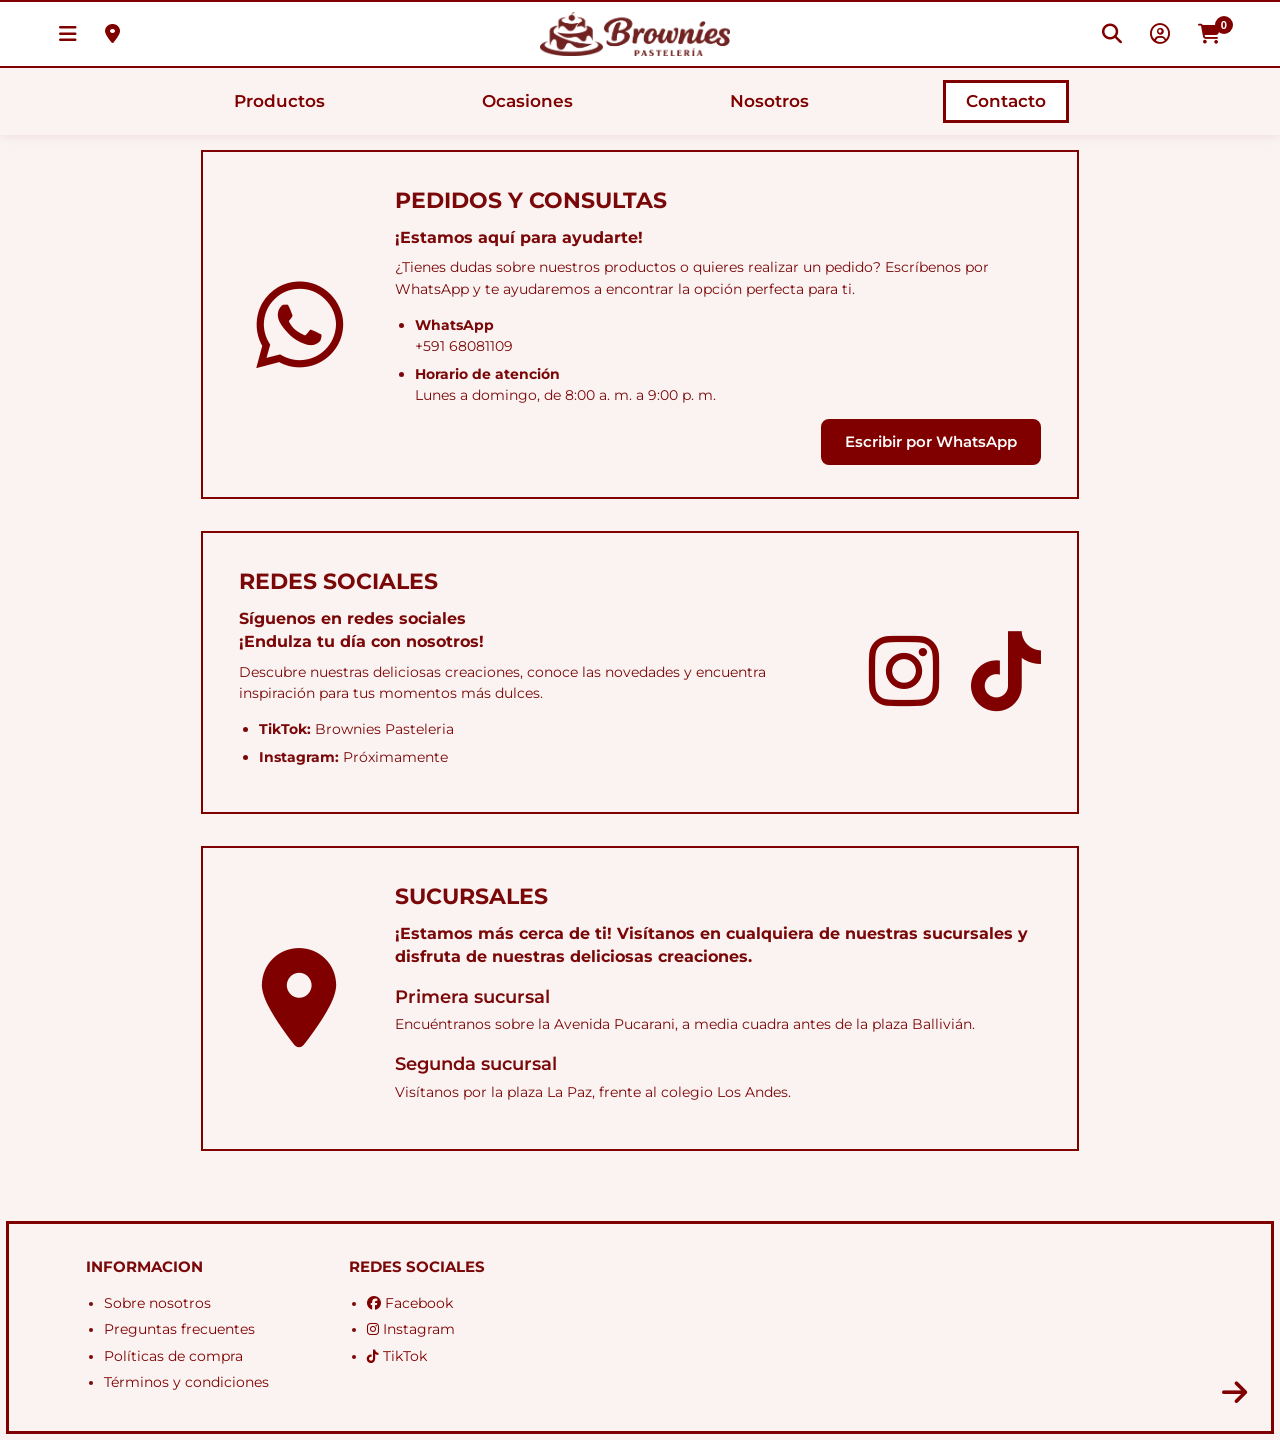
==== contacto.html @ 68822ff0 "Add files via upload Primer commit" ====
<!DOCTYPE html>
<html lang="es">
<head>
    <meta charset="UTF-8">
    <meta name="viewport" content="width=device-width, initial-scale=1.0">
    <title>Brownies Pastelería | Contacto y Sucursales</title>
    <link rel="preconnect" href="https://fonts.googleapis.com">
    <link rel="preconnect" href="https://fonts.gstatic.com" crossorigin>
    <link href="https://fonts.googleapis.com/css2?family=Lobster+Two:ital,wght@0,700;1,700&family=Montserrat:wght@400;500;600;700&display=swap" rel="stylesheet">
    <link rel="stylesheet" href="https://cdnjs.cloudflare.com/ajax/libs/font-awesome/6.5.1/css/all.min.css">
    <link rel="stylesheet" href="styles.css">
</head>
<body>

    <!-- =================================================================
         TOP / ENCABEZADO FIJO
         ================================================================= -->
    <header class="site-header">
        <div class="top-utility-bar">
            <div class="utility-left">
                <button class="icon-btn" id="btn-hamburger" aria-label="Abrir menú">
                    <i class="fa-solid fa-bars"></i>
                </button>
                <a href="contacto.html#sucursales" class="icon-btn" title="Ver nuestras sucursales">
                    <i class="fa-solid fa-location-dot"></i>
                </a>
            </div>

            <a href="index.html" class="brand-logo">
                <img src="images/logotipo.png" alt="Logo Brownies Pastelería" class="logo-img" onerror="this.style.display='none'">
                <div class="brand-text">
              
                </div>
            </a>

            <div class="utility-right">
                <button class="icon-btn" id="btn-search" aria-label="Buscar">
                    <i class="fa-solid fa-magnifying-glass"></i>
                </button>
                <button class="icon-btn" id="btn-user" aria-label="Iniciar sesión o registrarse">
                    <i class="fa-regular fa-circle-user"></i>
                </button>
                <button class="icon-btn cart-btn" id="btn-cart" aria-label="Carrito de compras">
                    <i class="fa-solid fa-cart-shopping"></i>
                    <span class="cart-badge" id="cart-count">0</span>
                </button>
            </div>
        </div>

        <nav class="main-nav">
            <ul class="nav-list">
                <li><a href="productos.html" class="nav-link">Productos</a></li>
                <li><a href="ocasiones.html" class="nav-link">Ocasiones</a></li>
                <li><a href="nosotros.html" class="nav-link">Nosotros</a></li>
                <!-- Pestaña Contacto activa -->
                <li><a href="contacto.html" class="nav-link active">Contacto</a></li>
            </ul>
        </nav>

        <!-- Menú Hamburguesa -->
        <div class="hamburger-dropdown" id="hamburger-menu">
            <ul class="hamburger-list">
                <li><a href="index.html"><i class="fa-solid fa-house"></i> Inicio</a></li>
                <li><a href="productos.html"><i class="fa-solid fa-cake-candles"></i> Productos</a></li>
                <li><a href="ocasiones.html"><i class="fa-solid fa-gift"></i> Ocasiones</a></li>
                <li><a href="nosotros.html"><i class="fa-solid fa-heart"></i> Nosotros</a></li>
                <li><a href="contacto.html"><i class="fa-solid fa-envelope"></i> Contacto</a></li>
            </ul>
        </div>

        <!-- Card de Búsqueda -->
        <div class="search-card-dropdown" id="search-card">
            <div class="search-card-header">
                <h3>Buscar</h3>
                <button class="close-btn" id="close-search"><i class="fa-solid fa-xmark"></i></button>
            </div>
            <div class="search-input-wrapper">
                <i class="fa-solid fa-magnifying-glass"></i>
                <input type="text" id="search-input" placeholder="¿Qué antojo estás buscando hoy?">
            </div>
            <div class="search-section">
                <h4>Búsquedas populares</h4>
                <div class="trending-pills">
                    <a href="ocasiones.html" class="pill">cumpleaños</a>
                    <a href="productos.html" class="pill">brownies</a>
                    <a href="productos.html" class="pill">selva negra</a>
                    <a href="productos.html" class="pill">tortas</a>
                    <a href="index.html" class="pill">galletas</a>
                    <a href="productos.html" class="pill">queques</a>
                </div>
            </div>
            <div class="search-section">
                <h4>Comprar por categoría</h4>
                <ul class="category-search-list">
                    <li><a href="ocasiones.html">Regalos de Cumpleaños</a></li>
                    <li><a href="productos.html">Tortas Personalizadas</a></li>
                    <li><a href="index.html#mas-vendidos">Productos Más Vendidos</a></li>
                </ul>
            </div>
        </div>

        <!-- Card del Carrito -->
        <div class="cart-card-dropdown" id="cart-card">
            <div class="cart-card-header">
                <h3><i class="fa-solid fa-bag-shopping"></i> Tu Carrito</h3>
                <button class="close-btn" id="close-cart"><i class="fa-solid fa-xmark"></i></button>
            </div>
            <div class="cart-items-container" id="cart-items"></div>
            <div class="cart-card-footer">
                <div class="cart-total">
                    <span>Total estimado:</span>
                    <strong id="cart-total-price">Bs. 0</strong>
                </div>
                <a href="https://wa.me/59168081109" target="_blank" rel="noopener" class="btn-primary full-width">Enviar pedido por WhatsApp</a>
            </div>
        </div>
    </header>

    <!-- =================================================================
         SECCIÓN CONTACTO (Captura 5)
         ================================================================= -->
    <main class="contact-main">
        <!-- 1. CARD: PEDIDOS Y CONSULTAS -->
        <section class="contact-box">
            <div class="contact-icon-col">
                <i class="fa-brands fa-whatsapp big-contact-icon"></i>
            </div>
            <div class="contact-info-col">
                <h2>PEDIDOS Y CONSULTAS</h2>
                <h3>¡Estamos aquí para ayudarte!</h3>
                <p>¿Tienes dudas sobre nuestros productos o quieres realizar un pedido? Escríbenos por WhatsApp y te ayudaremos a encontrar la opción perfecta para ti.</p>
                <ul class="contact-list">
                    <li>
                        <strong>WhatsApp</strong><br>
                        +591 68081109
                    </li>
                    <li>
                        <strong>Horario de atención</strong><br>
                        Lunes a domingo, de 8:00 a. m. a 9:00 p. m.
                    </li>
                </ul>
                <div class="contact-cta-right">
                    <a href="https://wa.me/59168081109?text=Hola%20Brownies%20Pasteler%C3%ADa,%20quisiera%20realizar%20una%20consulta" target="_blank" rel="noopener" class="btn-primary">
                        Escribir por WhatsApp
                    </a>
                </div>
            </div>
        </section>

        <!-- 2. CARD: REDES SOCIALES -->
        <section class="contact-box social-box">
            <div class="contact-info-col">
                <h2>REDES SOCIALES</h2>
                <h3>Síguenos en redes sociales<br>¡Endulza tu día con nosotros!</h3>
                <p>Descubre nuestras deliciosas creaciones, conoce las novedades y encuentra inspiración para tus momentos más dulces.</p>
                <ul class="contact-list">
                    <li><strong>TikTok:</strong> Brownies Pasteleria</li>
                    <li><strong>Instagram:</strong> Próximamente</li>
                </ul>
            </div>
            <div class="social-icons-col">
                <a href="https://instagram.com" target="_blank" rel="noopener" aria-label="Instagram" class="social-big-link">
                    <i class="fa-brands fa-instagram"></i>
                </a>
                <a href="https://tiktok.com" target="_blank" rel="noopener" aria-label="TikTok" class="social-big-link tiktok-bg">
                    <i class="fa-brands fa-tiktok"></i>
                </a>
            </div>
        </section>

        <!-- 3. CARD: SUCURSALES (Destino del icono GPS del Top) -->
        <section class="contact-box" id="sucursales">
            <div class="contact-icon-col">
                <i class="fa-solid fa-location-dot big-contact-icon"></i>
            </div>
            <div class="contact-info-col">
                <h2>SUCURSALES</h2>
                <h3>¡Estamos más cerca de ti! Visítanos en cualquiera de nuestras sucursales y disfruta de nuestras deliciosas creaciones.</h3>

                <div class="branch-item">
                    <h4>Primera sucursal</h4>
                    <p>Encuéntranos sobre la Avenida Pucarani, a media cuadra antes de la plaza Ballivián.</p>
                </div>

                <div class="branch-item">
                    <h4>Segunda sucursal</h4>
                    <p>Visítanos por la plaza La Paz, frente al colegio Los Andes.</p>
                </div>
            </div>
        </section>
    </main>

    <!-- Modal Usuario -->
    <div class="modal-overlay" id="user-modal">
        <div class="user-modal-card">
            <button class="close-btn modal-close" id="close-user-modal"><i class="fa-solid fa-xmark"></i></button>
            <div class="modal-tabs">
                <button class="tab-btn active" data-tab="login">Iniciar Sesión</button>
                <button class="tab-btn" data-tab="register">Registrarse</button>
            </div>
            <form class="auth-form active" id="form-login">
                <h3>¡Bienvenido de nuevo!</h3>
                <div class="form-group">
                    <label for="login-email">Correo electrónico</label>
                    <input type="email" id="login-email" placeholder="ejemplo@correo.com" required>
                </div>
                <div class="form-group">
                    <label for="login-pass">Contraseña</label>
                    <input type="password" id="login-pass" placeholder="••••••••" required>
                </div>
                <button type="submit" class="btn-primary full-width">Ingresar</button>
            </form>
            <form class="auth-form" id="form-register">
                <h3>Crea tu cuenta dulce</h3>
                <div class="form-group">
                    <label for="reg-name">Nombre completo</label>
                    <input type="text" id="reg-name" placeholder="Tu nombre" required>
                </div>
                <div class="form-group">
                    <label for="reg-email">Correo electrónico</label>
                    <input type="email" id="reg-email" placeholder="ejemplo@correo.com" required>
                </div>
                <div class="form-group">
                    <label for="reg-phone">Teléfono / WhatsApp</label>
                    <input type="tel" id="reg-phone" placeholder="+591 68081109" required>
                </div>
                <div class="form-group">
                    <label for="reg-pass">Contraseña</label>
                    <input type="password" id="reg-pass" placeholder="Crea una contraseña" required>
                </div>
                <button type="submit" class="btn-primary full-width">Crear cuenta</button>
            </form>
        </div>
    </div>

    <!-- Pie de página -->
    <footer class="site-footer">
        <div class="footer-container">
            <div class="footer-col">
                <h4>INFORMACION</h4>
                <ul>
                    <li><a href="nosotros.html">Sobre nosotros</a></li>
                    <li><a href="contacto.html">Preguntas frecuentes</a></li>
                    <li><a href="contacto.html">Políticas de compra</a></li>
                    <li><a href="contacto.html">Términos y condiciones</a></li>
                </ul>
            </div>
            <div class="footer-col">
                <h4>REDES SOCIALES</h4>
                <ul>
                    <li><a href="https://facebook.com" target="_blank" rel="noopener"><i class="fa-brands fa-facebook"></i> Facebook</a></li>
                    <li><a href="https://instagram.com" target="_blank" rel="noopener"><i class="fa-brands fa-instagram"></i> Instagram</a></li>
                    <li><a href="https://tiktok.com" target="_blank" rel="noopener"><i class="fa-brands fa-tiktok"></i> TikTok</a></li>
                </ul>
            </div>
            <a href="#" class="footer-arrow" title="Volver arriba"><i class="fa-solid fa-arrow-right"></i></a>
        </div>
    </footer>

    <script src="scripts.js"></script>
</body>
</html>
---- styles.css ----
/* ==========================================================================
   VARIABLES DE PALETA DE COLORES (Fiel al diseño de Canva)
   ========================================================================== */
:root {
    --bg-cream: #FAF3F2;          /* Fondo principal rosado muy tenue / crema */
    --bg-white: #FFFFFF;          /* Blanco puro para tarjetas y modales */
    --brand-red: #800000;         /* Guindo / Rojo oscuro principal */
    --brand-red-hover: #5E0000;   /* Guindo más oscuro para efectos hover */
    --brand-brown: #642B26;       /* Tono marrón rojizo del logotipo */
    --card-placeholder: #C99E9A;  /* Color rosado antiguo de las cards cuadradas */
    --text-primary: #7B0808;      /* Texto principal guindo */
    --text-light: #FFFFFF;        /* Texto blanco sobre fondos oscuros */
    --shadow-soft: 0 8px 24px rgba(128, 0, 0, 0.12);
    --transition: all 0.3s ease;
}

* {
    margin: 0;
    padding: 0;
    box-sizing: border-box;
}

html {
    scroll-behavior: smooth;
    -webkit-text-size-adjust: 100%;
}

body {
    font-family: 'Montserrat', sans-serif;
    background-color: var(--bg-cream);
    color: var(--text-primary);
    line-height: 1.5;
    display: flex;
    flex-direction: column;
    min-height: 100vh;
    overflow-x: hidden;
}

main {
    flex: 1;
    width: 100%;
}

/* Tipografía cursiva para títulos de Nosotros y Marca */
.script-heading {
    font-family: 'Lobster Two', cursive;
    font-style: italic;
    font-weight: 700;
}

/* ==========================================================================
   TOP / ENCABEZADO FIJO Y NAVEGACIÓN
   ========================================================================== */
.site-header {
    position: sticky;
    top: 0;
    z-index: 1000;
    background-color: var(--bg-cream);
    box-shadow: 0 2px 10px rgba(128, 0, 0, 0.08);
    width: 100%;
}

.top-utility-bar {
    display: flex;
    align-items: center;
    justify-content: space-between;
    padding: 10px 4%;
    background-color: var(--bg-white);
    border-top: 2px solid var(--brand-red);
    border-bottom: 2px solid var(--brand-red);
    position: relative;
}

.utility-left,
.utility-right {
    display: flex;
    align-items: center;
    gap: 12px;
    flex: 1;
}

.utility-right {
    justify-content: flex-end;
}

.icon-btn {
    background: none;
    border: none;
    color: var(--brand-red);
    font-size: 1.25rem;
    cursor: pointer;
    padding: 6px 8px;
    border-radius: 6px;
    transition: var(--transition);
    text-decoration: none;
    display: inline-flex;
    align-items: center;
    justify-content: center;
    position: relative;
}

.icon-btn:hover {
    background-color: rgba(128, 0, 0, 0.08);
    transform: translateY(-1px);
}

.cart-badge {
    position: absolute;
    top: -2px;
    right: -4px;
    background-color: var(--brand-red);
    color: var(--bg-white);
    font-size: 0.7rem;
    font-weight: 700;
    width: 18px;
    height: 18px;
    border-radius: 50%;
    display: flex;
    align-items: center;
    justify-content: center;
}

/* Logotipo en el medio del Top */
.brand-logo {
    display: flex;
    align-items: center;
    justify-content: center;
    gap: 10px;
    text-decoration: none;
    color: var(--brand-brown);
    flex-shrink: 0;
}

.logo-img {
    height: 44px;
    width: auto;
    object-fit: contain;
}

.brand-text {
    display: flex;
    flex-direction: column;
    align-items: center;
    line-height: 1;
}

.brand-main {
    font-family: 'Lobster Two', cursive;
    font-style: italic;
    font-size: 1.85rem;
    color: var(--brand-brown);
}

.brand-sub {
    font-family: 'Montserrat', sans-serif;
    font-size: 0.65rem;
    font-weight: 600;
    letter-spacing: 2.5px;
    color: var(--brand-brown);
    margin-top: 2px;
}

/* Barra de pestañas de navegación */
.main-nav {
    padding: 12px 4%;
    background-color: var(--bg-cream);
}

.nav-list {
    list-style: none;
    display: flex;
    justify-content: space-around;
    max-width: 960px;
    margin: 0 auto;
    align-items: center;
    gap: 8px;
}

.nav-link {
    text-decoration: none;
    color: var(--brand-red);
    font-weight: 600;
    font-size: 1.05rem;
    padding: 6px 20px;
    border: 3px solid transparent;
    transition: var(--transition);
    display: inline-block;
    text-align: center;
    white-space: nowrap;
}

.nav-link:hover {
    color: var(--brand-red-hover);
}

/* Estado remarcado de la página activa */
.nav-link.active {
    border: 3px solid var(--brand-red);
    background-color: var(--bg-white);
}

/* ==========================================================================
   DESPLEGABLES DEL TOP: HAMBURGUESA, BUSCADOR Y CARRITO
   ========================================================================== */
.hamburger-dropdown {
    position: absolute;
    top: 66px;
    left: 4%;
    background-color: var(--bg-white);
    border: 2px solid var(--brand-red);
    border-radius: 8px;
    box-shadow: var(--shadow-soft);
    width: 240px;
    display: none;
    z-index: 1002;
}

.hamburger-dropdown.open {
    display: block;
}

.hamburger-list {
    list-style: none;
    padding: 8px 0;
}

.hamburger-list li a {
    display: flex;
    align-items: center;
    gap: 12px;
    padding: 12px 20px;
    text-decoration: none;
    color: var(--brand-red);
    font-weight: 600;
    transition: var(--transition);
}

.hamburger-list li a:hover {
    background-color: var(--bg-cream);
}

/* Card de Búsqueda (Imagen 6) */
.search-card-dropdown {
    position: absolute;
    top: 66px;
    right: 4%;
    width: 440px;
    max-width: 92vw;
    background-color: var(--bg-white);
    border: 2px solid var(--brand-red);
    border-radius: 10px;
    padding: 22px;
    box-shadow: var(--shadow-soft);
    display: none;
    z-index: 1002;
}

.search-card-dropdown.open {
    display: block;
}

.search-card-header,
.cart-card-header {
    display: flex;
    justify-content: space-between;
    align-items: center;
    margin-bottom: 16px;
}

.search-card-header h3,
.cart-card-header h3 {
    font-size: 1.25rem;
    font-weight: 700;
    color: var(--brand-red);
}

.close-btn {
    background: none;
    border: none;
    font-size: 1.35rem;
    color: var(--brand-red);
    cursor: pointer;
    padding: 4px;
}

.search-input-wrapper {
    display: flex;
    align-items: center;
    gap: 10px;
    border-bottom: 2px solid var(--brand-red);
    padding-bottom: 8px;
    margin-bottom: 20px;
}

.search-input-wrapper input {
    border: none;
    outline: none;
    width: 100%;
    font-size: 1rem;
    font-family: inherit;
    color: var(--brand-red);
    background: transparent;
}

.search-section {
    margin-bottom: 16px;
}

.search-section h4 {
    font-size: 0.92rem;
    font-weight: 700;
    margin-bottom: 10px;
    color: var(--brand-red);
}

.trending-pills {
    display: flex;
    flex-wrap: wrap;
    gap: 8px;
}

.pill {
    background-color: var(--brand-red);
    color: var(--bg-white);
    text-decoration: none;
    padding: 6px 14px;
    border-radius: 20px;
    font-size: 0.82rem;
    font-weight: 500;
    transition: var(--transition);
}

.pill:hover {
    background-color: var(--brand-red-hover);
}

.category-search-list {
    list-style: none;
}

.category-search-list li {
    border-bottom: 1px solid rgba(128, 0, 0, 0.2);
}

.category-search-list li a {
    display: block;
    padding: 10px 4px;
    text-decoration: none;
    color: var(--brand-red);
    font-weight: 600;
    font-size: 0.9rem;
}

/* Card del Carrito de Compras */
.cart-card-dropdown {
    position: absolute;
    top: 66px;
    right: 4%;
    width: 380px;
    max-width: 92vw;
    background-color: var(--bg-white);
    border: 2px solid var(--brand-red);
    border-radius: 10px;
    padding: 20px;
    box-shadow: var(--shadow-soft);
    display: none;
    z-index: 1002;
}

.cart-card-dropdown.open {
    display: block;
}

.cart-items-container {
    max-height: 240px;
    overflow-y: auto;
    margin-bottom: 16px;
}

.cart-item-row {
    display: flex;
    justify-content: space-between;
    align-items: center;
    padding: 10px 0;
    border-bottom: 1px solid rgba(128, 0, 0, 0.15);
    font-size: 0.9rem;
    gap: 10px;
}

.cart-item-remove {
    background: none;
    border: none;
    color: var(--brand-red);
    cursor: pointer;
    font-size: 0.95rem;
    padding: 4px;
}

.cart-total {
    display: flex;
    justify-content: space-between;
    font-size: 1.05rem;
    margin-bottom: 14px;
}

/* ==========================================================================
   TARJETAS CUADRADAS ELÁSTICAS (CARDS DE PRODUCTOS) Y BOTONES
   ========================================================================== */
.square-card {
    width: 250px;
    aspect-ratio: 1 / 1; /* Mantiene siempre el formato cuadrado en cualquier pantalla */
    background-color: var(--card-placeholder);
    position: relative;
    overflow: hidden;
    display: flex;
    align-items: center;
    justify-content: center;
    transition: transform 0.3s ease, box-shadow 0.3s ease;
    flex-shrink: 0;
}

.square-card:hover {
    transform: translateY(-4px);
    box-shadow: var(--shadow-soft);
}

.square-card.border-red {
    border: 3px solid var(--brand-red);
}

.square-card.border-white {
    border: 6px solid var(--bg-white);
}

.square-card.framed-white {
    box-shadow: 0 0 0 8px var(--bg-white);
}

.square-card img {
    width: 100%;
    height: 100%;
    object-fit: cover;
    display: block;
}

.card-placeholder-hint {
    font-size: 0.8rem;
    color: rgba(128, 0, 0, 0.65);
    text-align: center;
    font-weight: 600;
    padding: 12px;
}

/* Botones reutilizables */
.btn-primary {
    display: inline-block;
    background-color: var(--brand-red);
    color: var(--bg-white);
    text-decoration: none;
    border: 2px solid var(--brand-red);
    padding: 10px 22px;
    border-radius: 8px;
    font-weight: 600;
    font-size: 0.92rem;
    cursor: pointer;
    transition: var(--transition);
    text-align: center;
}

.btn-primary:hover {
    background-color: var(--brand-red-hover);
}

.btn-outline {
    display: inline-block;
    background-color: transparent;
    color: var(--brand-red);
    border: 2px solid var(--brand-red);
    padding: 9px 18px;
    border-radius: 22px;
    font-weight: 600;
    font-size: 0.88rem;
    cursor: pointer;
    text-decoration: none;
    margin-top: 14px;
    transition: var(--transition);
}

.btn-outline:hover {
    background-color: var(--brand-red);
    color: var(--bg-white);
}

.btn-outline-light {
    display: inline-block;
    background-color: transparent;
    color: var(--bg-white);
    border: 2px solid var(--bg-white);
    padding: 9px 18px;
    border-radius: 22px;
    font-weight: 600;
    font-size: 0.88rem;
    cursor: pointer;
    margin-top: 14px;
    transition: var(--transition);
}

.btn-outline-light:hover {
    background-color: var(--bg-white);
    color: var(--brand-red);
}

.full-width {
    width: 100%;
}

/* ==========================================================================
   PÁGINA 1: INDEX (CARRUSEL, MÁS VENDIDOS, PEDIDOS ESPECIALES)
   ========================================================================== */
.carousel-section {
    position: relative;
    max-width: 1060px;
    margin: 20px auto 40px;
    padding: 20px 60px;
}

.carousel-slide {
    display: none;
    align-items: center;
    justify-content: space-between;
    gap: 40px;
    animation: fadeIn 0.45s ease;
}

.carousel-slide.active {
    display: flex;
}

@keyframes fadeIn {
    from { opacity: 0; transform: translateY(6px); }
    to { opacity: 1; transform: translateY(0); }
}

.slide-text {
    flex: 1;
    max-width: 480px;
}

.slide-text h2 {
    font-size: 1.5rem;
    font-weight: 800;
    margin-bottom: 6px;
}

.slide-text h3 {
    font-size: 1.25rem;
    font-weight: 700;
    margin-bottom: 14px;
}

.slide-text p {
    font-size: 0.92rem;
}

.slide-media {
    display: flex;
    justify-content: center;
}

.slide-media .square-card {
    width: 300px;
}

.carousel-arrow {
    position: absolute;
    top: 46%;
    transform: translateY(-50%);
    background: none;
    border: none;
    color: var(--brand-red);
    font-size: 2.2rem;
    cursor: pointer;
    padding: 8px;
    z-index: 5;
}

.carousel-arrow.prev { left: 10px; }
.carousel-arrow.next { right: 10px; }

.carousel-dots {
    display: flex;
    justify-content: center;
    gap: 10px;
    margin-top: 22px;
}

.dot {
    width: 11px;
    height: 11px;
    border-radius: 50%;
    border: 2px solid var(--brand-red);
    background: transparent;
    cursor: pointer;
}

.dot.active {
    background-color: var(--brand-red);
}

/* Productos Más Vendidos */
.best-sellers-section {
    background-color: var(--brand-red);
    padding: 44px 4% 54px;
    text-align: center;
}

.section-title-light {
    color: var(--bg-white);
    font-size: 1.5rem;
    font-weight: 800;
    margin-bottom: 32px;
    letter-spacing: 0.5px;
}

.best-sellers-grid {
    display: grid;
    grid-template-columns: repeat(3, 1fr);
    gap: 28px;
    max-width: 920px;
    margin: 0 auto;
    justify-items: center;
}

.best-seller-item {
    display: flex;
    flex-direction: column;
    align-items: center;
    gap: 14px;
    width: 100%;
    max-width: 260px;
}

.best-seller-item .square-card {
    width: 100%;
}

.pill-label {
    background-color: var(--brand-red);
    color: var(--bg-white);
    border: 2px solid var(--bg-white);
    border-radius: 25px;
    padding: 8px 16px;
    width: 94%;
    font-weight: 700;
    font-size: 0.88rem;
    cursor: pointer;
    transition: var(--transition);
}

.pill-label:hover {
    background-color: var(--bg-white);
    color: var(--brand-red);
}

/* Pedidos Especiales */
.special-orders-section {
    padding: 56px 4%;
    max-width: 960px;
    margin: 0 auto;
}

.special-orders-container {
    display: flex;
    align-items: center;
    justify-content: center;
    gap: 54px;
}

.special-order-text {
    max-width: 440px;
}

.special-order-text h2 {
    font-size: 1.35rem;
    font-weight: 700;
    margin-bottom: 8px;
}

.special-order-text h3 {
    font-size: 1.15rem;
    font-weight: 700;
    margin-bottom: 12px;
}

.special-order-text p {
    font-size: 0.9rem;
    margin-bottom: 18px;
}

/* ==========================================================================
   PÁGINAS 2 Y 3: PRODUCTOS Y OCASIONES
   ========================================================================== */
.catalog-band {
    padding: 48px 4%;
}

.band-light {
    background-color: var(--bg-cream);
    color: var(--text-primary);
}

.band-dark {
    background-color: var(--brand-red);
    color: var(--bg-white);
}

.catalog-container,
.occasion-row {
    max-width: 1020px;
    margin: 0 auto;
    display: flex;
    align-items: center;
    justify-content: space-between;
    gap: 36px;
}

.occasions-main {
    padding: 24px 4% 50px;
    display: flex;
    flex-direction: column;
    gap: 54px;
}

.catalog-info {
    flex: 1;
    max-width: 350px;
}

.catalog-info h2 {
    font-size: 1.45rem;
    font-weight: 700;
    margin-bottom: 12px;
}

.catalog-info p {
    font-size: 0.92rem;
}

.catalog-cards {
    display: grid;
    grid-template-columns: repeat(2, 240px);
    gap: 24px;
    justify-content: center;
}

.catalog-cards .square-card {
    width: 100%;
}

/* ==========================================================================
   PÁGINA 4: NOSOTROS (FUSIÓN DE PASTEL Y FRANJAS COMPARTIDAS)
   ========================================================================== */
.about-main {
    padding-bottom: 50px;
}

.about-hero-card {
    background-color: var(--brand-red);
    color: var(--bg-white);
    max-width: 1060px;
    margin: 10px auto 36px;
    padding: 48px 5%;
    position: relative;
    overflow: hidden;
    display: flex;
    align-items: center;
    justify-content: space-between;
    min-height: 330px;
}

.about-hero-content {
    max-width: 55%;
    z-index: 2;
}

.about-hero-content h1 {
    font-size: 2.1rem;
    margin-bottom: 18px;
    line-height: 1.2;
}

.about-hero-content p {
    font-size: 0.93rem;
    margin-bottom: 12px;
}

/* Imagen del pastel fusionada a la derecha de la card */
.about-hero-cake {
    position: absolute;
    right: -25px;
    bottom: -15px;
    width: 42%;
    max-width: 400px;
    display: flex;
    justify-content: flex-end;
    align-items: flex-end;
    pointer-events: none;
}

.about-hero-cake img {
    width: 100%;
    height: auto;
    object-fit: contain;
    filter: brightness(0) invert(1);
}

/* Secciones divididas con franja guinda superior */
.about-split-section {
    max-width: 1060px;
    margin: 0 auto 44px;
}

.split-red-banner {
    background-color: var(--brand-red);
    color: var(--bg-white);
    padding: 26px 5%;
}

.split-container {
    display: flex;
    align-items: center;
    justify-content: space-between;
    gap: 44px;
}

.split-spacer {
    width: 300px;
    flex-shrink: 0;
}

.split-red-banner h2 {
    flex: 1;
    font-size: 1.75rem;
}

.split-content-area {
    padding: 24px 5%;
}

.split-card-wrapper.overlap-up {
    margin-top: -68px;
    z-index: 3;
}

.split-card-wrapper .square-card {
    width: 300px;
}

.split-text-wrapper {
    flex: 1;
}

.split-text-wrapper p {
    font-size: 0.94rem;
    margin-bottom: 14px;
}

/* ==========================================================================
   PÁGINA 5: CONTACTO Y SUCURSALES
   ========================================================================== */
.contact-main {
    max-width: 980px;
    margin: 15px auto 50px;
    padding: 0 4%;
    display: flex;
    flex-direction: column;
    gap: 32px;
}

.contact-box {
    border: 2.5px solid var(--brand-red);
    background-color: var(--bg-cream);
    padding: 32px 36px;
    display: flex;
    align-items: center;
    gap: 36px;
}

.social-box {
    justify-content: space-between;
}

.contact-icon-col {
    display: flex;
    align-items: center;
    justify-content: center;
    min-width: 120px;
}

.big-contact-icon {
    font-size: 6.2rem;
    color: var(--brand-red);
}

.contact-info-col {
    flex: 1;
}

.contact-info-col h2 {
    font-size: 1.4rem;
    font-weight: 700;
    margin-bottom: 8px;
}

.contact-info-col h3 {
    font-size: 0.98rem;
    font-weight: 700;
    margin-bottom: 8px;
}

.contact-info-col p {
    font-size: 0.9rem;
    margin-bottom: 14px;
}

.contact-list {
    margin-left: 20px;
    font-size: 0.9rem;
    margin-bottom: 12px;
}

.contact-list li {
    margin-bottom: 6px;
}

.contact-cta-right {
    display: flex;
    justify-content: flex-end;
    margin-top: 10px;
}

.social-icons-col {
    display: flex;
    align-items: center;
    gap: 32px;
}

.social-big-link {
    font-size: 5rem;
    color: var(--brand-red);
    text-decoration: none;
    transition: var(--transition);
}

.social-big-link:hover {
    transform: scale(1.06);
}

.branch-item {
    margin-top: 14px;
}

.branch-item h4 {
    font-size: 1.15rem;
    font-weight: 600;
    margin-bottom: 4px;
}

/* ==========================================================================
   MODAL DE LOGIN / REGISTRO (CENTRADO)
   ========================================================================== */
.modal-overlay {
    position: fixed;
    inset: 0;
    background-color: rgba(0, 0, 0, 0.55);
    display: none;
    align-items: center;
    justify-content: center;
    z-index: 2000;
    padding: 16px;
}

.modal-overlay.open {
    display: flex;
}

.user-modal-card {
    background-color: var(--bg-white);
    border: 3px solid var(--brand-red);
    border-radius: 12px;
    width: 100%;
    max-width: 420px;
    max-height: 90vh;
    overflow-y: auto;
    padding: 26px 22px;
    position: relative;
    box-shadow: var(--shadow-soft);
}

.modal-close {
    position: absolute;
    top: 12px;
    right: 14px;
}

.modal-tabs {
    display: flex;
    border-bottom: 2px solid rgba(128, 0, 0, 0.2);
    margin-bottom: 20px;
}

.tab-btn {
    flex: 1;
    background: none;
    border: none;
    padding: 10px 6px;
    font-weight: 700;
    color: rgba(128, 0, 0, 0.5);
    cursor: pointer;
    font-family: inherit;
    font-size: 0.92rem;
}

.tab-btn.active {
    color: var(--brand-red);
    border-bottom: 3px solid var(--brand-red);
}

.auth-form {
    display: none;
}

.auth-form.active {
    display: block;
}

.auth-form h3 {
    margin-bottom: 16px;
    font-size: 1.15rem;
}

.form-group {
    margin-bottom: 14px;
}

.form-group label {
    display: block;
    font-size: 0.85rem;
    font-weight: 600;
    margin-bottom: 5px;
}

.form-group input {
    width: 100%;
    padding: 10px 12px;
    border: 1.5px solid var(--brand-red);
    border-radius: 6px;
    font-family: inherit;
    font-size: 0.95rem;
}

/* ==========================================================================
   BOTTOM / PIE DE PÁGINA (Al final del documento)
   ========================================================================== */
.site-footer {
    border: 3px solid var(--brand-red);
    background-color: var(--bg-cream);
    margin: 20px 6px 6px;
    padding: 32px 6%;
    position: relative;
}

.footer-container {
    max-width: 960px;
    display: flex;
    gap: 80px;
    flex-wrap: wrap;
}

.footer-col h4 {
    font-size: 0.95rem;
    font-weight: 700;
    margin-bottom: 14px;
}

.footer-col ul {
    list-style: disc;
    margin-left: 18px;
}

.footer-col ul li {
    margin-bottom: 6px;
    font-size: 0.85rem;
}

.footer-col ul li a {
    text-decoration: none;
    color: var(--brand-red);
}

.footer-col ul li a:hover {
    text-decoration: underline;
}

.footer-arrow {
    position: absolute;
    right: 24px;
    bottom: 16px;
    font-size: 1.8rem;
    color: var(--brand-red);
    text-decoration: none;
}

/* ==========================================================================
   DISEÑO RESPONSIVE 1: TABLETS (Hasta 992px)
   ========================================================================== */
@media (max-width: 992px) {
    /* Carrusel */
    .carousel-section {
        padding: 16px 46px;
    }

    .carousel-slide {
        gap: 24px;
    }

    .slide-media .square-card {
        width: 240px;
    }

    /* Catálogo Productos y Ocasiones: Texto arriba y 2 cards debajo centradas */
    .catalog-container,
    .occasion-row {
        flex-direction: column;
        text-align: center;
        gap: 28px;
    }

    /* En Ocasiones, asegura que el título siempre aparezca antes que las 2 cards */
    .occasion-row.cards-left {
        flex-direction: column-reverse;
    }

    .catalog-info {
        max-width: 600px;
    }

    .catalog-cards {
        grid-template-columns: repeat(2, minmax(200px, 240px));
        width: 100%;
    }

    /* Nosotros */
    .about-hero-content {
        max-width: 60%;
    }

    .split-spacer {
        display: none;
    }

    .split-red-banner {
        text-align: center;
    }

    .split-container {
        flex-direction: column;
        text-align: center;
        gap: 24px;
    }

    .split-container.reverse-mobile {
        flex-direction: column-reverse;
    }

    .split-card-wrapper.overlap-up {
        margin-top: 0;
    }
}

/* ==========================================================================
   DISEÑO RESPONSIVE 2: CELULARES Y PHABLETS (Hasta 640px)
   ========================================================================== */
@media (max-width: 640px) {
    /* Top y Logotipo compactos */
    .top-utility-bar {
        padding: 8px 3%;
    }

    .utility-left,
    .utility-right {
        gap: 4px;
    }

    .icon-btn {
        font-size: 1.1rem;
        padding: 6px;
    }

    .logo-img {
        height: 34px;
    }

    .brand-main {
        font-size: 1.4rem;
    }

    .brand-sub {
        font-size: 0.52rem;
        letter-spacing: 1.8px;
    }

    /* Navegación de 4 pestañas adaptable sin salirse de pantalla */
    .main-nav {
        padding: 8px 2%;
    }

    .nav-list {
        gap: 4px;
        justify-content: space-between;
    }

    .nav-link {
        font-size: 0.82rem;
        padding: 5px 8px;
        border-width: 2px;
        flex: 1;
    }

    .nav-link.active {
        border-width: 2px;
    }

    /* Desplegables centrados al ancho del móvil */
    .hamburger-dropdown,
    .search-card-dropdown,
    .cart-card-dropdown {
        top: 56px;
        left: 3%;
        right: 3%;
        width: 94%;
        max-width: none;
        padding: 18px 16px;
    }

    /* Carrusel en celular */
    .carousel-section {
        padding: 10px 34px;
        margin: 10px auto 28px;
    }

    .carousel-slide {
        flex-direction: column;
        text-align: center;
        gap: 20px;
    }

    .slide-text h2 {
        font-size: 1.25rem;
    }

    .slide-text h3 {
        font-size: 1.05rem;
    }

    .slide-media .square-card {
        width: 100%;
        max-width: 240px;
    }

    .carousel-arrow {
        font-size: 1.6rem;
        padding: 4px;
    }

    .carousel-arrow.prev { left: 2px; }
    .carousel-arrow.next { right: 2px; }

    /* Productos más vendidos: 1 columna centrada en móvil */
    .best-sellers-section {
        padding: 36px 5% 44px;
    }

    .section-title-light {
        font-size: 1.3rem;
    }

    .best-sellers-grid {
        grid-template-columns: 1fr;
        gap: 32px;
    }

    .best-seller-item {
        max-width: 240px;
    }

    /* Pedidos especiales */
    .special-orders-section {
        padding: 40px 5%;
    }

    .special-orders-container {
        flex-direction: column;
        text-align: center;
        gap: 24px;
    }

    .special-order-media .square-card {
        width: 230px;
    }

    /* Grilla de 2 Cards en Productos y Ocasiones */
    .catalog-band {
        padding: 36px 4%;
    }

    .occasions-main {
        gap: 40px;
    }

    .catalog-cards {
        grid-template-columns: repeat(2, 1fr);
        gap: 14px;
        max-width: 420px;
    }

    /* Nosotros en móvil */
    .about-hero-card {
        flex-direction: column;
        text-align: center;
        padding: 32px 6% 20px;
    }

    .about-hero-content {
        max-width: 100%;
    }

    .about-hero-content h1 {
        font-size: 1.7rem;
    }

    .about-hero-cake {
        position: relative;
        right: 0;
        bottom: -10px;
        width: 75%;
        max-width: 240px;
        margin: 14px auto 0;
    }

    .split-red-banner h2 {
        font-size: 1.45rem;
    }

    .split-card-wrapper .square-card {
        width: 100%;
        max-width: 250px;
        margin: 0 auto;
    }

    /* Contacto en móvil */
    .contact-box {
        flex-direction: column;
        text-align: center;
        padding: 24px 18px;
        gap: 20px;
    }

    .big-contact-icon {
        font-size: 4.5rem;
    }

    .contact-list {
        list-style-position: inside;
        margin-left: 0;
    }

    .contact-cta-right {
        justify-content: center;
    }

    .contact-cta-right .btn-primary {
        width: 100%;
    }

    .social-icons-col {
        justify-content: center;
        gap: 28px;
    }

    .social-big-link {
        font-size: 4rem;
    }

    /* Footer en móvil */
    .site-footer {
        padding: 24px 6% 48px;
    }

    .footer-container {
        flex-direction: column;
        gap: 24px;
    }
}

/* ==========================================================================
   DISEÑO RESPONSIVE 3: CELULARES PEQUEÑOS (Hasta 380px)
   ========================================================================== */
@media (max-width: 380px) {
    .brand-text {
        display: none; /* Deja solo el isotipo de la torta si la pantalla es muy angosta */
    }

    .catalog-cards {
        grid-template-columns: 1fr;
        max-width: 230px;
    }

    .nav-link {
        font-size: 0.75rem;
        padding: 4px 5px;
    }
}
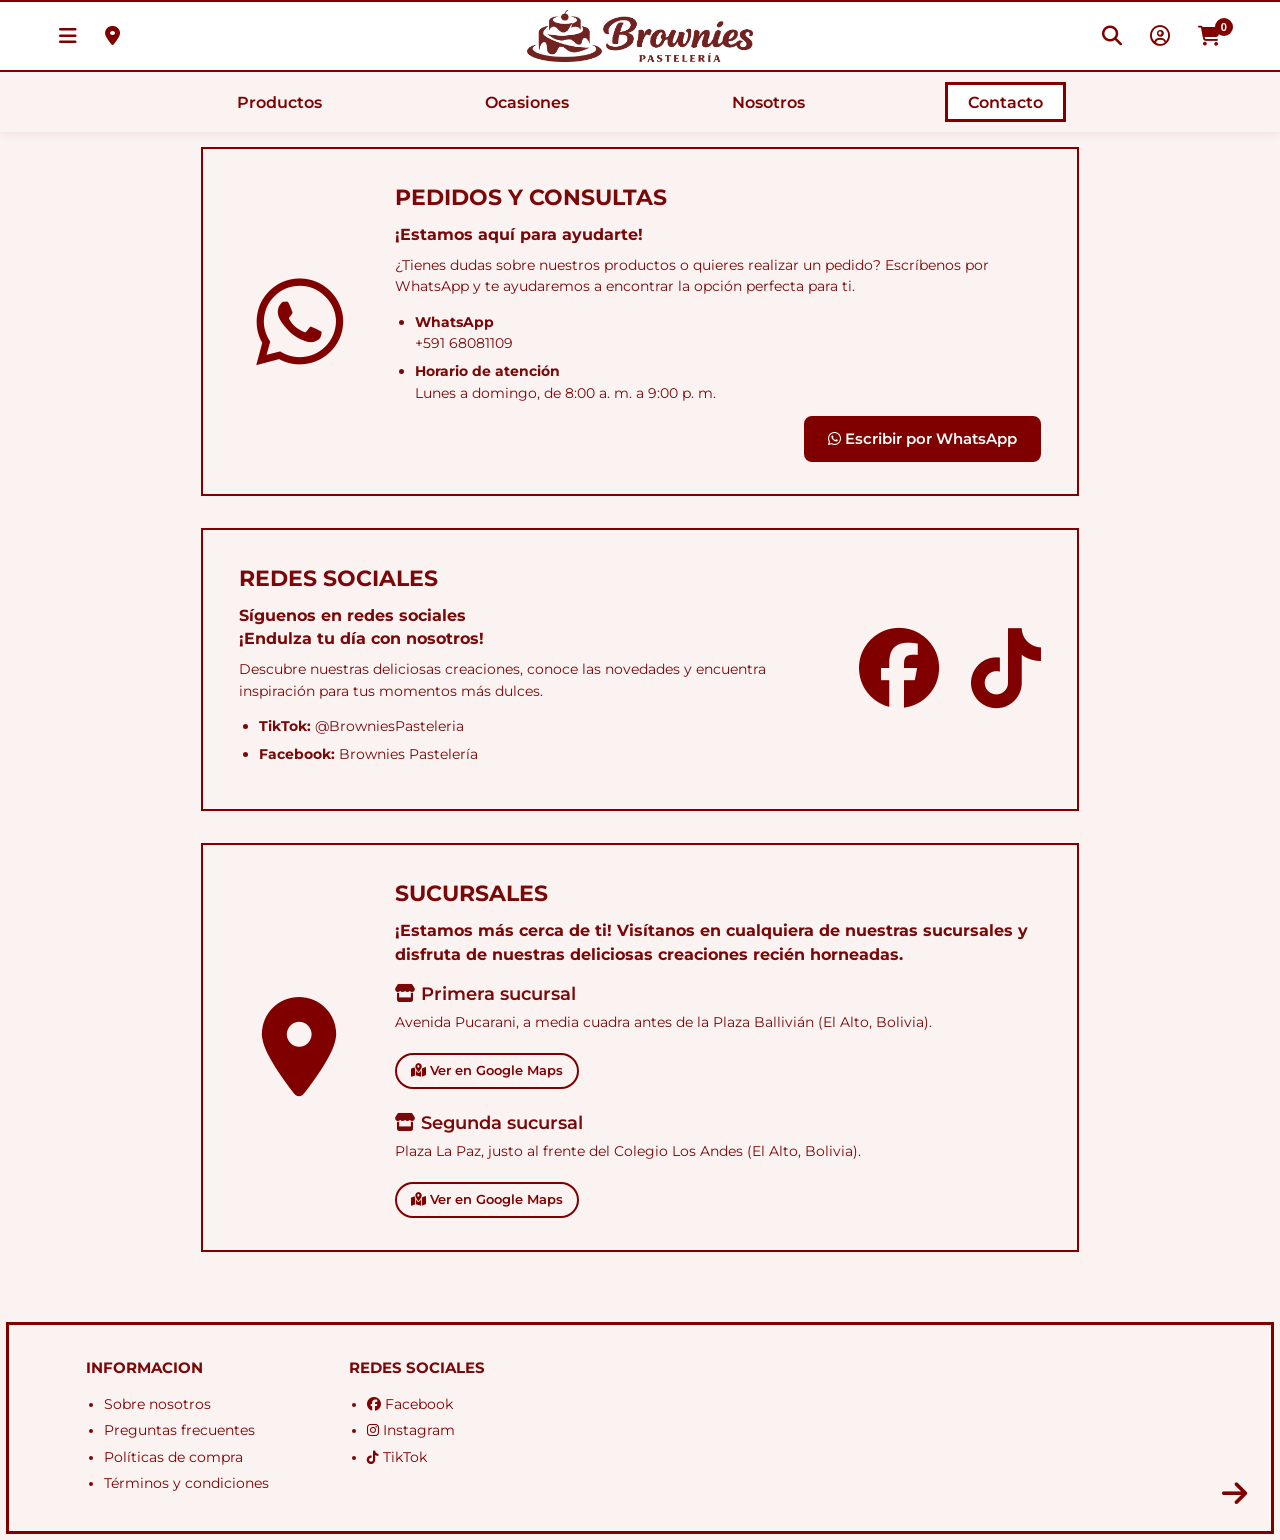
==== commit 9ebba6e5: "Ajuste de contenido, estructura de categorias, nuevas paginas y catalogo de fotos" ====
--- a/contacto.html
+++ b/contacto.html
@@ -27,10 +27,7 @@
             </div>
 
             <a href="index.html" class="brand-logo">
-                <img src="images/logotipo.png" alt="Logo Brownies Pastelería" class="logo-img" onerror="this.style.display='none'">
-                <div class="brand-text">
-              
-                </div>
+                <img src="images/logotipo.png" alt="Logo Brownies Pastelería" class="logo-img">
             </a>
 
             <div class="utility-right">
@@ -82,18 +79,22 @@
                 <h4>Búsquedas populares</h4>
                 <div class="trending-pills">
                     <a href="ocasiones.html" class="pill">cumpleaños</a>
-                    <a href="productos.html" class="pill">brownies</a>
-                    <a href="productos.html" class="pill">selva negra</a>
-                    <a href="productos.html" class="pill">tortas</a>
-                    <a href="index.html" class="pill">galletas</a>
-                    <a href="productos.html" class="pill">queques</a>
+                    <a href="productos.html#sec-brownies" class="pill">brownies</a>
+                    <a href="tortas.html" class="pill">selva negra</a>
+                    <a href="tortas.html" class="pill">tortas</a>
+                    <a href="pies.html" class="pill">pie de limón</a>
+                    <a href="masitas.html" class="pill">masitas dulces</a>
+                    <a href="productos.html#sec-queques" class="pill">queques</a>
                 </div>
             </div>
             <div class="search-section">
                 <h4>Comprar por categoría</h4>
                 <ul class="category-search-list">
-                    <li><a href="ocasiones.html">Regalos de Cumpleaños</a></li>
-                    <li><a href="productos.html">Tortas Personalizadas</a></li>
+                    <li><a href="ocasiones.html">Regalos y Ocasiones</a></li>
+                    <li><a href="tortas.html">Tortas Clásicas</a></li>
+                    <li><a href="personalizadas.html">Tortas Personalizadas</a></li>
+                    <li><a href="pies.html">Pies y Tartas</a></li>
+                    <li><a href="masitas.html">Masitas y Bocaditos</a></li>
                     <li><a href="index.html#mas-vendidos">Productos Más Vendidos</a></li>
                 </ul>
             </div>
@@ -111,7 +112,7 @@
                     <span>Total estimado:</span>
                     <strong id="cart-total-price">Bs. 0</strong>
                 </div>
-                <a href="https://wa.me/59168081109" target="_blank" rel="noopener" class="btn-primary full-width">Enviar pedido por WhatsApp</a>
+                <a href="https://wa.me/59168081109" target="_blank" rel="noopener" class="btn-primary full-width checkout-whatsapp-btn">Enviar pedido por WhatsApp</a>
             </div>
         </div>
     </header>
@@ -141,7 +142,7 @@
                 </ul>
                 <div class="contact-cta-right">
                     <a href="https://wa.me/59168081109?text=Hola%20Brownies%20Pasteler%C3%ADa,%20quisiera%20realizar%20una%20consulta" target="_blank" rel="noopener" class="btn-primary">
-                        Escribir por WhatsApp
+                        <i class="fa-brands fa-whatsapp"></i> Escribir por WhatsApp
                     </a>
                 </div>
             </div>
@@ -154,13 +155,13 @@
                 <h3>Síguenos en redes sociales<br>¡Endulza tu día con nosotros!</h3>
                 <p>Descubre nuestras deliciosas creaciones, conoce las novedades y encuentra inspiración para tus momentos más dulces.</p>
                 <ul class="contact-list">
-                    <li><strong>TikTok:</strong> Brownies Pasteleria</li>
-                    <li><strong>Instagram:</strong> Próximamente</li>
+                    <li><strong>TikTok:</strong> @BrowniesPasteleria</li>
+                    <li><strong>Facebook:</strong> Brownies Pastelería</li>
                 </ul>
             </div>
             <div class="social-icons-col">
-                <a href="https://instagram.com" target="_blank" rel="noopener" aria-label="Instagram" class="social-big-link">
-                    <i class="fa-brands fa-instagram"></i>
+                <a href="https://facebook.com" target="_blank" rel="noopener" aria-label="Facebook" class="social-big-link">
+                    <i class="fa-brands fa-facebook"></i>
                 </a>
                 <a href="https://tiktok.com" target="_blank" rel="noopener" aria-label="TikTok" class="social-big-link tiktok-bg">
                     <i class="fa-brands fa-tiktok"></i>
@@ -175,16 +176,22 @@
             </div>
             <div class="contact-info-col">
                 <h2>SUCURSALES</h2>
-                <h3>¡Estamos más cerca de ti! Visítanos en cualquiera de nuestras sucursales y disfruta de nuestras deliciosas creaciones.</h3>
+                <h3>¡Estamos más cerca de ti! Visítanos en cualquiera de nuestras sucursales y disfruta de nuestras deliciosas creaciones recién horneadas.</h3>
 
                 <div class="branch-item">
-                    <h4>Primera sucursal</h4>
-                    <p>Encuéntranos sobre la Avenida Pucarani, a media cuadra antes de la plaza Ballivián.</p>
-                </div>
-
-                <div class="branch-item">
-                    <h4>Segunda sucursal</h4>
-                    <p>Visítanos por la plaza La Paz, frente al colegio Los Andes.</p>
+                    <h4><i class="fa-solid fa-store"></i> Primera sucursal</h4>
+                    <p>Avenida Pucarani, a media cuadra antes de la Plaza Ballivián (El Alto, Bolivia).</p>
+                    <a href="https://www.google.com/maps/search/?api=1&query=Avenida+Pucarani+Plaza+Ballivian+El+Alto" target="_blank" rel="noopener" class="btn-outline" style="margin-top: 6px; padding: 6px 14px; font-size: 0.82rem;">
+                        <i class="fa-solid fa-map-location-dot"></i> Ver en Google Maps
+                    </a>
+                </div>
+
+                <div class="branch-item" style="margin-top: 20px;">
+                    <h4><i class="fa-solid fa-store"></i> Segunda sucursal</h4>
+                    <p>Plaza La Paz, justo al frente del Colegio Los Andes (El Alto, Bolivia).</p>
+                    <a href="https://www.google.com/maps/search/?api=1&query=Plaza+La+Paz+Colegio+Los+Andes+El+Alto" target="_blank" rel="noopener" class="btn-outline" style="margin-top: 6px; padding: 6px 14px; font-size: 0.82rem;">
+                        <i class="fa-solid fa-map-location-dot"></i> Ver en Google Maps
+                    </a>
                 </div>
             </div>
         </section>
--- a/styles.css
+++ b/styles.css
@@ -41,7 +41,6 @@
     width: 100%;
 }
 
-/* Tipografía cursiva para títulos de Nosotros y Marca */
 .script-heading {
     font-family: 'Lobster Two', cursive;
     font-style: italic;
@@ -64,7 +63,7 @@
     display: flex;
     align-items: center;
     justify-content: space-between;
-    padding: 10px 4%;
+    padding: 8px 4%;
     background-color: var(--bg-white);
     border-top: 2px solid var(--brand-red);
     border-bottom: 2px solid var(--brand-red);
@@ -120,49 +119,25 @@
     justify-content: center;
 }
 
-/* Logotipo en el medio del Top */
+/* Logotipo en el medio del Top (Solo imagen logotipo.png) */
 .brand-logo {
     display: flex;
     align-items: center;
     justify-content: center;
-    gap: 10px;
     text-decoration: none;
-    color: var(--brand-brown);
     flex-shrink: 0;
 }
 
 .logo-img {
-    height: 44px;
+    height: 52px;
     width: auto;
     object-fit: contain;
-}
-
-.brand-text {
-    display: flex;
-    flex-direction: column;
-    align-items: center;
-    line-height: 1;
-}
-
-.brand-main {
-    font-family: 'Lobster Two', cursive;
-    font-style: italic;
-    font-size: 1.85rem;
-    color: var(--brand-brown);
-}
-
-.brand-sub {
-    font-family: 'Montserrat', sans-serif;
-    font-size: 0.65rem;
-    font-weight: 600;
-    letter-spacing: 2.5px;
-    color: var(--brand-brown);
-    margin-top: 2px;
+    display: block;
 }
 
 /* Barra de pestañas de navegación */
 .main-nav {
-    padding: 12px 4%;
+    padding: 10px 4%;
     background-color: var(--bg-cream);
 }
 
@@ -180,8 +155,8 @@
     text-decoration: none;
     color: var(--brand-red);
     font-weight: 600;
-    font-size: 1.05rem;
-    padding: 6px 20px;
+    font-size: 1.02rem;
+    padding: 5px 20px;
     border: 3px solid transparent;
     transition: var(--transition);
     display: inline-block;
@@ -193,10 +168,94 @@
     color: var(--brand-red-hover);
 }
 
-/* Estado remarcado de la página activa */
 .nav-link.active {
     border: 3px solid var(--brand-red);
     background-color: var(--bg-white);
+}
+
+/* ==========================================================================
+   CARRUSEL PEQUEÑO DE PALABRAS EN MOVIMIENTO CONTINUO (DEBAJO DEL NAVBAR)
+   ========================================================================== */
+.word-ticker {
+    background-color: var(--brand-red);
+    color: var(--bg-white);
+    overflow: hidden;
+    white-space: nowrap;
+    padding: 6px 0;
+    font-size: 0.8rem;
+    font-weight: 600;
+    letter-spacing: 0.4px;
+    border-bottom: 1px solid rgba(255, 255, 255, 0.15);
+}
+
+.word-ticker-track {
+    display: flex;
+    width: max-content;
+    animation: tickerMove 28s linear infinite;
+}
+
+/* Si el usuario pasa el mouse por encima, se pausa suavemente para leer */
+.word-ticker:hover .word-ticker-track {
+    animation-play-state: paused;
+}
+
+.ticker-group {
+    display: flex;
+    align-items: center;
+    gap: 48px;
+    padding-right: 48px;
+}
+
+.ticker-group span {
+    display: inline-flex;
+    align-items: center;
+    gap: 8px;
+}
+
+.ticker-group i {
+    color: var(--card-placeholder);
+    font-size: 0.85rem;
+}
+
+@keyframes tickerMove {
+    0% {
+        transform: translateX(0);
+    }
+    100% {
+        transform: translateX(-50%);
+    }
+}
+
+/* ==========================================================================
+   ANIMACIÓN RELAJANTE DE FLOTACIÓN PARA LAS CARDS DE FOTOS
+   ========================================================================== */
+@keyframes gentleFloat {
+    0%, 100% {
+        transform: translateY(0px);
+        box-shadow: 0 6px 16px rgba(128, 0, 0, 0.10);
+    }
+    50% {
+        transform: translateY(-9px);
+        box-shadow: 0 16px 28px rgba(128, 0, 0, 0.18);
+    }
+}
+
+.floating-card {
+    animation: gentleFloat 4.5s ease-in-out infinite;
+    will-change: transform;
+}
+
+/* Desfases para que las cards floten con ritmo natural y orgánico */
+.float-delay-1 {
+    animation-delay: 0s;
+}
+
+.float-delay-2 {
+    animation-delay: 1.5s;
+}
+
+.float-delay-3 {
+    animation-delay: 3s;
 }
 
 /* ==========================================================================
@@ -239,7 +298,6 @@
     background-color: var(--bg-cream);
 }
 
-/* Card de Búsqueda (Imagen 6) */
 .search-card-dropdown {
     position: absolute;
     top: 66px;
@@ -351,7 +409,6 @@
     font-size: 0.9rem;
 }
 
-/* Card del Carrito de Compras */
 .cart-card-dropdown {
     position: absolute;
     top: 66px;
@@ -407,8 +464,8 @@
    TARJETAS CUADRADAS ELÁSTICAS (CARDS DE PRODUCTOS) Y BOTONES
    ========================================================================== */
 .square-card {
-    width: 250px;
-    aspect-ratio: 1 / 1; /* Mantiene siempre el formato cuadrado en cualquier pantalla */
+    width: 240px;
+    aspect-ratio: 1 / 1;
     background-color: var(--card-placeholder);
     position: relative;
     overflow: hidden;
@@ -419,11 +476,6 @@
     flex-shrink: 0;
 }
 
-.square-card:hover {
-    transform: translateY(-4px);
-    box-shadow: var(--shadow-soft);
-}
-
 .square-card.border-red {
     border: 3px solid var(--brand-red);
 }
@@ -433,7 +485,7 @@
 }
 
 .square-card.framed-white {
-    box-shadow: 0 0 0 8px var(--bg-white);
+    box-shadow: 0 0 0 6px var(--bg-white);
 }
 
 .square-card img {
@@ -441,14 +493,6 @@
     height: 100%;
     object-fit: cover;
     display: block;
-}
-
-.card-placeholder-hint {
-    font-size: 0.8rem;
-    color: rgba(128, 0, 0, 0.65);
-    text-align: center;
-    font-weight: 600;
-    padding: 12px;
 }
 
 /* Botones reutilizables */
@@ -496,12 +540,12 @@
     background-color: transparent;
     color: var(--bg-white);
     border: 2px solid var(--bg-white);
-    padding: 9px 18px;
+    padding: 9px 20px;
     border-radius: 22px;
     font-weight: 600;
-    font-size: 0.88rem;
+    font-size: 0.9rem;
     cursor: pointer;
-    margin-top: 14px;
+    margin-top: 12px;
     transition: var(--transition);
 }
 
@@ -520,7 +564,7 @@
 .carousel-section {
     position: relative;
     max-width: 1060px;
-    margin: 20px auto 40px;
+    margin: 24px auto 40px;
     padding: 20px 60px;
 }
 
@@ -565,10 +609,11 @@
 .slide-media {
     display: flex;
     justify-content: center;
+    padding: 12px 0;
 }
 
 .slide-media .square-card {
-    width: 300px;
+    width: 290px;
 }
 
 .carousel-arrow {
@@ -610,7 +655,7 @@
 /* Productos Más Vendidos */
 .best-sellers-section {
     background-color: var(--brand-red);
-    padding: 44px 4% 54px;
+    padding: 48px 4% 56px;
     text-align: center;
 }
 
@@ -618,14 +663,14 @@
     color: var(--bg-white);
     font-size: 1.5rem;
     font-weight: 800;
-    margin-bottom: 32px;
+    margin-bottom: 36px;
     letter-spacing: 0.5px;
 }
 
 .best-sellers-grid {
     display: grid;
     grid-template-columns: repeat(3, 1fr);
-    gap: 28px;
+    gap: 30px;
     max-width: 920px;
     margin: 0 auto;
     justify-items: center;
@@ -635,7 +680,7 @@
     display: flex;
     flex-direction: column;
     align-items: center;
-    gap: 14px;
+    gap: 16px;
     width: 100%;
     max-width: 260px;
 }
@@ -698,23 +743,715 @@
 }
 
 /* ==========================================================================
-   PÁGINAS 2 Y 3: PRODUCTOS Y OCASIONES
+   PÁGINA 2 REDISEÑADA: PRODUCTOS (ESTRUCTURA DINÁMICA Y EDITORIAL)
    ========================================================================== */
-.catalog-band {
-    padding: 48px 4%;
-}
-
-.band-light {
-    background-color: var(--bg-cream);
-    color: var(--text-primary);
-}
-
-.band-dark {
+.products-page {
+    padding-bottom: 40px;
+}
+
+/* Barra de salto rápido por categorías */
+.category-quick-nav {
+    max-width: 1040px;
+    margin: 22px auto 10px;
+    padding: 12px 4%;
+    display: flex;
+    align-items: center;
+    justify-content: center;
+    gap: 14px;
+    flex-wrap: wrap;
+}
+
+.quick-nav-label {
+    font-weight: 700;
+    font-size: 0.9rem;
+    color: var(--brand-red);
+}
+
+.quick-nav-pills {
+    display: flex;
+    gap: 10px;
+    flex-wrap: wrap;
+    justify-content: center;
+}
+
+.cat-chip {
+    text-decoration: none;
+    background-color: var(--bg-white);
+    color: var(--brand-red);
+    border: 2px solid var(--brand-red);
+    padding: 6px 16px;
+    border-radius: 25px;
+    font-size: 0.85rem;
+    font-weight: 600;
+    transition: var(--transition);
+    display: inline-flex;
+    align-items: center;
+    gap: 6px;
+}
+
+.cat-chip:hover {
     background-color: var(--brand-red);
     color: var(--bg-white);
-}
-
-.catalog-container,
+    transform: translateY(-2px);
+}
+
+/* ==========================================================================
+   TARJETAS DE EXPLORACIÓN DE CATEGORÍAS (EN productos.html)
+   ========================================================================== */
+.category-explorer-section {
+    max-width: 1080px;
+    margin: 10px auto 46px;
+    padding: 0 4%;
+}
+
+.category-explorer-header {
+    text-align: center;
+    margin-bottom: 26px;
+}
+
+.category-explorer-header h2 {
+    font-size: 1.6rem;
+    font-weight: 800;
+    color: var(--brand-red);
+    margin-bottom: 6px;
+}
+
+.category-explorer-header p {
+    font-size: 0.9rem;
+    opacity: 0.85;
+}
+
+.category-cards-grid {
+    display: grid;
+    grid-template-columns: repeat(auto-fit, minmax(230px, 1fr));
+    gap: 24px;
+}
+
+.category-nav-card {
+    background-color: var(--bg-white);
+    border: 2px solid var(--brand-red);
+    border-radius: 16px;
+    overflow: hidden;
+    text-decoration: none;
+    color: var(--text-primary);
+    display: flex;
+    flex-direction: column;
+    box-shadow: var(--shadow-soft);
+    transition: transform 0.3s ease, box-shadow 0.3s ease, border-color 0.3s ease;
+}
+
+.category-nav-card:hover {
+    transform: translateY(-6px);
+    box-shadow: 0 14px 28px rgba(128, 0, 0, 0.18);
+    border-color: var(--brand-red-hover);
+}
+
+.category-nav-card-img-wrapper {
+    height: 180px;
+    width: 100%;
+    overflow: hidden;
+    background-color: var(--card-placeholder);
+    position: relative;
+}
+
+.category-nav-card-img-wrapper img {
+    width: 100%;
+    height: 100%;
+    object-fit: cover;
+    transition: transform 0.4s ease;
+}
+
+.category-nav-card:hover .category-nav-card-img-wrapper img {
+    transform: scale(1.06);
+}
+
+.category-nav-card-body {
+    padding: 18px 18px 20px;
+    display: flex;
+    flex-direction: column;
+    flex: 1;
+    justify-content: space-between;
+}
+
+.category-nav-card-title {
+    font-size: 1.15rem;
+    font-weight: 700;
+    color: var(--brand-red);
+    margin-bottom: 6px;
+}
+
+.category-nav-card-desc {
+    font-size: 0.84rem;
+    opacity: 0.85;
+    line-height: 1.45;
+    margin-bottom: 14px;
+}
+
+.category-nav-card-cta {
+    display: inline-flex;
+    align-items: center;
+    gap: 6px;
+    color: var(--brand-red);
+    font-weight: 700;
+    font-size: 0.86rem;
+    transition: gap 0.2s ease;
+}
+
+.category-nav-card:hover .category-nav-card-cta {
+    gap: 10px;
+    color: var(--brand-red-hover);
+}
+
+/* ==========================================================================
+   BREADCRUMB & HERO DE PÁGINAS DEDICADAS DE CATEGORÍA
+   ========================================================================== */
+.breadcrumb-bar {
+    max-width: 1080px;
+    margin: 18px auto 0;
+    padding: 0 4%;
+    font-size: 0.85rem;
+    display: flex;
+    align-items: center;
+    gap: 8px;
+    color: var(--brand-red);
+}
+
+.breadcrumb-bar a {
+    color: var(--brand-red);
+    text-decoration: none;
+    font-weight: 600;
+}
+
+.breadcrumb-bar a:hover {
+    text-decoration: underline;
+}
+
+.breadcrumb-bar span {
+    opacity: 0.6;
+}
+
+.category-page-hero {
+    background-color: var(--brand-red);
+    color: var(--bg-white);
+    border-radius: 16px;
+    padding: 34px 5%;
+    margin: 14px auto 38px;
+    max-width: 1080px;
+    text-align: center;
+    box-shadow: var(--shadow-soft);
+}
+
+.category-page-hero h1 {
+    font-size: 2rem;
+    font-weight: 800;
+    margin-bottom: 10px;
+}
+
+.category-page-hero p {
+    font-size: 0.94rem;
+    max-width: 650px;
+    margin: 0 auto;
+    opacity: 0.95;
+}
+
+.category-page-hero .back-to-products {
+    display: inline-flex;
+    align-items: center;
+    gap: 8px;
+    margin-top: 16px;
+    color: var(--bg-white);
+    text-decoration: none;
+    font-size: 0.86rem;
+    font-weight: 600;
+    border: 1.5px solid rgba(255, 255, 255, 0.5);
+    padding: 6px 16px;
+    border-radius: 20px;
+    transition: var(--transition);
+}
+
+.category-page-hero .back-to-products:hover {
+    background-color: var(--bg-white);
+    color: var(--brand-red);
+}
+
+.dedicated-catalog-grid {
+    display: grid;
+    grid-template-columns: repeat(auto-fit, minmax(240px, 1fr));
+    gap: 30px;
+    max-width: 1080px;
+    margin: 0 auto 50px;
+    padding: 0 4%;
+    justify-items: center;
+}
+
+/* Insignias de categoría */
+.prod-badge {
+    display: inline-block;
+    background-color: rgba(128, 0, 0, 0.1);
+    color: var(--brand-red);
+    font-size: 0.75rem;
+    font-weight: 700;
+    text-transform: uppercase;
+    letter-spacing: 1px;
+    padding: 4px 12px;
+    border-radius: 20px;
+    margin-bottom: 10px;
+}
+
+.prod-badge-light {
+    display: inline-block;
+    background-color: rgba(255, 255, 255, 0.18);
+    color: var(--bg-white);
+    font-size: 0.75rem;
+    font-weight: 700;
+    text-transform: uppercase;
+    letter-spacing: 1px;
+    padding: 4px 14px;
+    border-radius: 20px;
+    margin-bottom: 10px;
+}
+
+/* 1. Tortas: Tarjeta Editorial con Galería Escalonada */
+.prod-showcase-Editorial {
+    max-width: 1080px;
+    margin: 20px auto 50px;
+    padding: 0 4%;
+}
+
+.editorial-card-container {
+    background-color: var(--bg-white);
+    border: 2px solid var(--brand-red);
+    border-radius: 16px;
+    padding: 42px 5%;
+    display: flex;
+    align-items: center;
+    justify-content: space-between;
+    gap: 40px;
+    box-shadow: var(--shadow-soft);
+}
+
+.editorial-info {
+    flex: 1;
+    max-width: 400px;
+}
+
+.editorial-info h2 {
+    font-size: 1.75rem;
+    font-weight: 800;
+    margin-bottom: 12px;
+}
+
+.editorial-info p {
+    font-size: 0.92rem;
+    margin-bottom: 16px;
+}
+
+.prod-highlights {
+    list-style: none;
+    margin-bottom: 22px;
+    font-size: 0.86rem;
+    font-weight: 600;
+}
+
+.prod-highlights li {
+    margin-bottom: 6px;
+    display: flex;
+    align-items: center;
+    gap: 8px;
+}
+
+.editorial-gallery.staggered {
+    display: flex;
+    gap: 26px;
+    align-items: flex-start;
+}
+
+.tortas-extra-grid {
+    display: grid;
+    grid-template-columns: repeat(auto-fit, minmax(220px, 1fr));
+    gap: 26px;
+    justify-items: center;
+    width: 100%;
+    margin-top: 36px;
+}
+
+.product-card-unit {
+    display: flex;
+    flex-direction: column;
+    align-items: center;
+    gap: 10px;
+}
+
+.product-card-unit.offset-down {
+    margin-top: 32px;
+}
+
+.card-mini-caption {
+    background-color: var(--bg-cream);
+    border: 1.5px solid var(--brand-red);
+    border-radius: 8px;
+    padding: 6px 12px;
+    width: 100%;
+    display: flex;
+    justify-content: space-between;
+    align-items: center;
+    font-size: 0.8rem;
+    color: var(--brand-red);
+}
+
+/* 2. Tortas Personalizadas: Contenedor Atelier Redondeado */
+.prod-atelier-wrapper {
+    max-width: 1080px;
+    margin: 0 auto 56px;
+    padding: 0 4%;
+}
+
+.atelier-dark-box {
+    background-color: var(--brand-red);
+    color: var(--bg-white);
+    border-radius: 20px;
+    padding: 48px 5%;
+    text-align: center;
+    box-shadow: 0 12px 30px rgba(128, 0, 0, 0.22);
+    position: relative;
+}
+
+.atelier-header {
+    max-width: 640px;
+    margin: 0 auto 24px;
+}
+
+.atelier-header h2 {
+    font-size: 1.8rem;
+    font-weight: 800;
+    margin-bottom: 12px;
+}
+
+.atelier-header p {
+    font-size: 0.94rem;
+    opacity: 0.95;
+}
+
+.atelier-steps {
+    display: flex;
+    justify-content: center;
+    gap: 16px;
+    flex-wrap: wrap;
+    margin-bottom: 34px;
+}
+
+.step-pill {
+    background-color: rgba(255, 255, 255, 0.12);
+    border: 1px solid rgba(255, 255, 255, 0.4);
+    padding: 7px 16px;
+    border-radius: 30px;
+    font-size: 0.84rem;
+    font-weight: 600;
+    display: inline-flex;
+    align-items: center;
+    gap: 8px;
+}
+
+.step-pill span {
+    background-color: var(--bg-white);
+    color: var(--brand-red);
+    width: 20px;
+    height: 20px;
+    border-radius: 50%;
+    display: inline-flex;
+    align-items: center;
+    justify-content: center;
+    font-weight: 800;
+    font-size: 0.75rem;
+}
+
+.atelier-cards-row {
+    display: flex;
+    justify-content: center;
+    gap: 36px;
+    flex-wrap: wrap;
+    margin-bottom: 24px;
+}
+
+.atelier-card-item {
+    display: flex;
+    flex-direction: column;
+    align-items: center;
+    gap: 10px;
+}
+
+.atelier-caption {
+    font-size: 0.86rem;
+    font-weight: 600;
+    letter-spacing: 0.4px;
+}
+
+/* 3. Queques: Sección Zig-Zag Invertida */
+.prod-zigzag-section {
+    max-width: 1080px;
+    margin: 0 auto 56px;
+    padding: 0 4%;
+}
+
+.zigzag-container {
+    display: flex;
+    align-items: center;
+    justify-content: space-between;
+    gap: 44px;
+}
+
+.zigzag-gallery {
+    display: flex;
+    gap: 24px;
+}
+
+.zigzag-text-box {
+    flex: 1;
+    background-color: var(--bg-white);
+    border-left: 6px solid var(--brand-red);
+    padding: 32px;
+    border-radius: 0 14px 14px 0;
+    box-shadow: var(--shadow-soft);
+}
+
+.zigzag-text-box h2 {
+    font-size: 1.65rem;
+    font-weight: 800;
+    margin-bottom: 12px;
+}
+
+.zigzag-text-box p {
+    font-size: 0.92rem;
+}
+
+/* 4. Brownies: Bento Bicolor de Especialidad */
+.prod-signature-section {
+    max-width: 1080px;
+    margin: 0 auto 56px;
+    padding: 0 4%;
+}
+
+.signature-bento {
+    display: flex;
+    border: 3px solid var(--brand-red);
+    border-radius: 18px;
+    overflow: hidden;
+    background-color: var(--bg-white);
+    box-shadow: var(--shadow-soft);
+}
+
+.signature-info-side {
+    background-color: var(--brand-red);
+    color: var(--bg-white);
+    padding: 44px 4%;
+    flex: 1;
+    display: flex;
+    flex-direction: column;
+    justify-content: center;
+    align-items: flex-start;
+}
+
+.signature-info-side h2 {
+    font-size: 1.8rem;
+    font-weight: 800;
+    margin-bottom: 12px;
+}
+
+.signature-info-side p {
+    font-size: 0.92rem;
+    margin-bottom: 10px;
+}
+
+.signature-cards-side {
+    flex: 1.3;
+    padding: 38px 4%;
+    background-color: var(--bg-cream);
+    display: flex;
+    align-items: center;
+    justify-content: center;
+    gap: 24px;
+}
+
+/* 5. Pies & Cheesecakes: Diseño Suave con Galería */
+.prod-pies-section {
+    max-width: 1080px;
+    margin: 0 auto 56px;
+    padding: 0 4%;
+}
+
+.pies-container {
+    background-color: var(--bg-white);
+    border: 2px solid var(--brand-red);
+    border-radius: 16px;
+    padding: 42px 5%;
+    display: flex;
+    align-items: center;
+    justify-content: space-between;
+    gap: 40px;
+    box-shadow: var(--shadow-soft);
+}
+
+.pies-info {
+    flex: 1;
+    max-width: 420px;
+}
+
+.pies-info h2 {
+    font-size: 1.75rem;
+    font-weight: 800;
+    margin-bottom: 12px;
+}
+
+.pies-info p {
+    font-size: 0.92rem;
+    margin-bottom: 16px;
+}
+
+.pies-gallery {
+    display: flex;
+    gap: 26px;
+    align-items: flex-start;
+}
+
+/* 6. Masitas Dulces y Bocaditos: Cuadrícula Completa */
+.prod-masitas-section {
+    max-width: 1080px;
+    margin: 0 auto 50px;
+    padding: 0 4%;
+}
+
+.masitas-wrapper {
+    background-color: var(--bg-white);
+    border: 2px solid var(--brand-red);
+    border-radius: 18px;
+    padding: 42px 4%;
+    box-shadow: var(--shadow-soft);
+}
+
+.masitas-header {
+    text-align: center;
+    max-width: 620px;
+    margin: 0 auto 34px;
+}
+
+.masitas-header h2 {
+    font-size: 1.8rem;
+    font-weight: 800;
+    margin-bottom: 10px;
+}
+
+.masitas-header p {
+    font-size: 0.93rem;
+    color: var(--text-primary);
+}
+
+.masitas-grid {
+    display: grid;
+    grid-template-columns: repeat(auto-fit, minmax(220px, 1fr));
+    gap: 28px;
+    justify-items: center;
+}
+
+.masitas-card-item {
+    display: flex;
+    flex-direction: column;
+    align-items: center;
+    gap: 10px;
+    width: 100%;
+    max-width: 240px;
+}
+
+/* 7. Productos de Temporada: Edición Especial (Navidad & Halloween) */
+.prod-temporada-section {
+    max-width: 1080px;
+    margin: 0 auto 56px;
+    padding: 0 4%;
+}
+
+.temporada-wrapper {
+    background: linear-gradient(135deg, #FFFFFF 0%, #FFF5F4 100%);
+    border: 2.5px solid var(--brand-red);
+    border-radius: 18px;
+    padding: 42px 4%;
+    box-shadow: var(--shadow-soft);
+}
+
+.temporada-badge {
+    background-color: var(--brand-red);
+    color: var(--bg-white);
+    font-size: 0.78rem;
+    font-weight: 700;
+    text-transform: uppercase;
+    letter-spacing: 1px;
+    padding: 5px 16px;
+    border-radius: 20px;
+    display: inline-flex;
+    align-items: center;
+    gap: 6px;
+    margin-bottom: 12px;
+}
+
+.temporada-header {
+    text-align: center;
+    max-width: 640px;
+    margin: 0 auto 34px;
+}
+
+.temporada-header h2 {
+    font-size: 1.85rem;
+    font-weight: 800;
+    margin-bottom: 10px;
+    color: var(--brand-red);
+}
+
+.temporada-header p {
+    font-size: 0.94rem;
+    color: var(--text-primary);
+}
+
+.temporada-grid {
+    display: grid;
+    grid-template-columns: repeat(auto-fit, minmax(220px, 1fr));
+    gap: 28px;
+    justify-items: center;
+}
+
+.temporada-card-item {
+    display: flex;
+    flex-direction: column;
+    align-items: center;
+    gap: 10px;
+    width: 100%;
+    max-width: 240px;
+}
+
+/* Botón pequeño para añadir al carrito en tarjetas individuales */
+.btn-cart-sm {
+    background-color: var(--brand-red);
+    color: var(--bg-white);
+    border: 1.5px solid var(--brand-red);
+    padding: 6px 14px;
+    border-radius: 20px;
+    font-size: 0.8rem;
+    font-weight: 600;
+    cursor: pointer;
+    transition: var(--transition);
+    display: inline-flex;
+    align-items: center;
+    gap: 6px;
+    margin-top: 4px;
+    text-decoration: none;
+    font-family: inherit;
+}
+
+.btn-cart-sm:hover {
+    background-color: var(--brand-red-hover);
+    transform: translateY(-1px);
+}
+
+/* ==========================================================================
+   PÁGINA 3: OCASIONES
+   ========================================================================== */
 .occasion-row {
     max-width: 1020px;
     margin: 0 auto;
@@ -758,7 +1495,7 @@
 }
 
 /* ==========================================================================
-   PÁGINA 4: NOSOTROS (FUSIÓN DE PASTEL Y FRANJAS COMPARTIDAS)
+   PÁGINA 4: NOSOTROS
    ========================================================================== */
 .about-main {
     padding-bottom: 50px;
@@ -794,7 +1531,6 @@
     margin-bottom: 12px;
 }
 
-/* Imagen del pastel fusionada a la derecha de la card */
 .about-hero-cake {
     position: absolute;
     right: -25px;
@@ -814,7 +1550,6 @@
     filter: brightness(0) invert(1);
 }
 
-/* Secciones divididas con franja guinda superior */
 .about-split-section {
     max-width: 1060px;
     margin: 0 auto 44px;
@@ -967,7 +1702,7 @@
 }
 
 /* ==========================================================================
-   MODAL DE LOGIN / REGISTRO (CENTRADO)
+   MODAL DE LOGIN / REGISTRO Y PIE DE PÁGINA
    ========================================================================== */
 .modal-overlay {
     position: fixed;
@@ -1059,9 +1794,6 @@
     font-size: 0.95rem;
 }
 
-/* ==========================================================================
-   BOTTOM / PIE DE PÁGINA (Al final del documento)
-   ========================================================================== */
 .site-footer {
     border: 3px solid var(--brand-red);
     background-color: var(--bg-cream);
@@ -1115,7 +1847,6 @@
    DISEÑO RESPONSIVE 1: TABLETS (Hasta 992px)
    ========================================================================== */
 @media (max-width: 992px) {
-    /* Carrusel */
     .carousel-section {
         padding: 16px 46px;
     }
@@ -1128,15 +1859,50 @@
         width: 240px;
     }
 
-    /* Catálogo Productos y Ocasiones: Texto arriba y 2 cards debajo centradas */
-    .catalog-container,
+    /* Productos Rediseñado en Tablet */
+    .editorial-card-container,
+    .pies-container,
+    .zigzag-container,
+    .signature-bento {
+        flex-direction: column;
+        text-align: center;
+    }
+
+    .editorial-info,
+    .pies-info {
+        max-width: 100%;
+    }
+
+    .prod-highlights li {
+        justify-content: center;
+    }
+
+    .product-card-unit.offset-down {
+        margin-top: 0;
+    }
+
+    .zigzag-container {
+        flex-direction: column-reverse;
+    }
+
+    .zigzag-text-box {
+        border-left: none;
+        border-top: 6px solid var(--brand-red);
+        border-radius: 14px;
+        width: 100%;
+    }
+
+    .signature-info-side {
+        align-items: center;
+    }
+
+    /* Ocasiones y Nosotros */
     .occasion-row {
         flex-direction: column;
         text-align: center;
         gap: 28px;
     }
 
-    /* En Ocasiones, asegura que el título siempre aparezca antes que las 2 cards */
     .occasion-row.cards-left {
         flex-direction: column-reverse;
     }
@@ -1150,7 +1916,6 @@
         width: 100%;
     }
 
-    /* Nosotros */
     .about-hero-content {
         max-width: 60%;
     }
@@ -1182,7 +1947,6 @@
    DISEÑO RESPONSIVE 2: CELULARES Y PHABLETS (Hasta 640px)
    ========================================================================== */
 @media (max-width: 640px) {
-    /* Top y Logotipo compactos */
     .top-utility-bar {
         padding: 8px 3%;
     }
@@ -1198,19 +1962,9 @@
     }
 
     .logo-img {
-        height: 34px;
-    }
-
-    .brand-main {
-        font-size: 1.4rem;
-    }
-
-    .brand-sub {
-        font-size: 0.52rem;
-        letter-spacing: 1.8px;
-    }
-
-    /* Navegación de 4 pestañas adaptable sin salirse de pantalla */
+        height: 40px;
+    }
+
     .main-nav {
         padding: 8px 2%;
     }
@@ -1231,7 +1985,11 @@
         border-width: 2px;
     }
 
-    /* Desplegables centrados al ancho del móvil */
+    .word-ticker {
+        font-size: 0.74rem;
+        padding: 5px 0;
+    }
+
     .hamburger-dropdown,
     .search-card-dropdown,
     .cart-card-dropdown {
@@ -1243,7 +2001,6 @@
         padding: 18px 16px;
     }
 
-    /* Carrusel en celular */
     .carousel-section {
         padding: 10px 34px;
         margin: 10px auto 28px;
@@ -1265,7 +2022,7 @@
 
     .slide-media .square-card {
         width: 100%;
-        max-width: 240px;
+        max-width: 230px;
     }
 
     .carousel-arrow {
@@ -1276,7 +2033,6 @@
     .carousel-arrow.prev { left: 2px; }
     .carousel-arrow.next { right: 2px; }
 
-    /* Productos más vendidos: 1 columna centrada en móvil */
     .best-sellers-section {
         padding: 36px 5% 44px;
     }
@@ -1294,7 +2050,6 @@
         max-width: 240px;
     }
 
-    /* Pedidos especiales */
     .special-orders-section {
         padding: 40px 5%;
     }
@@ -1309,9 +2064,26 @@
         width: 230px;
     }
 
-    /* Grilla de 2 Cards en Productos y Ocasiones */
-    .catalog-band {
-        padding: 36px 4%;
+    /* Productos Rediseñado en Móvil */
+    .editorial-gallery.staggered,
+    .pies-gallery,
+    .zigzag-gallery,
+    .signature-cards-side,
+    .atelier-cards-row {
+        flex-direction: column;
+        align-items: center;
+        width: 100%;
+    }
+
+    .product-card-unit,
+    .atelier-card-item {
+        width: 100%;
+        max-width: 240px;
+    }
+
+    .product-card-unit .square-card,
+    .atelier-card-item .square-card {
+        width: 100%;
     }
 
     .occasions-main {
@@ -1324,7 +2096,6 @@
         max-width: 420px;
     }
 
-    /* Nosotros en móvil */
     .about-hero-card {
         flex-direction: column;
         text-align: center;
@@ -1358,7 +2129,6 @@
         margin: 0 auto;
     }
 
-    /* Contacto en móvil */
     .contact-box {
         flex-direction: column;
         text-align: center;
@@ -1392,7 +2162,6 @@
         font-size: 4rem;
     }
 
-    /* Footer en móvil */
     .site-footer {
         padding: 24px 6% 48px;
     }
@@ -1403,14 +2172,7 @@
     }
 }
 
-/* ==========================================================================
-   DISEÑO RESPONSIVE 3: CELULARES PEQUEÑOS (Hasta 380px)
-   ========================================================================== */
 @media (max-width: 380px) {
-    .brand-text {
-        display: none; /* Deja solo el isotipo de la torta si la pantalla es muy angosta */
-    }
-
     .catalog-cards {
         grid-template-columns: 1fr;
         max-width: 230px;
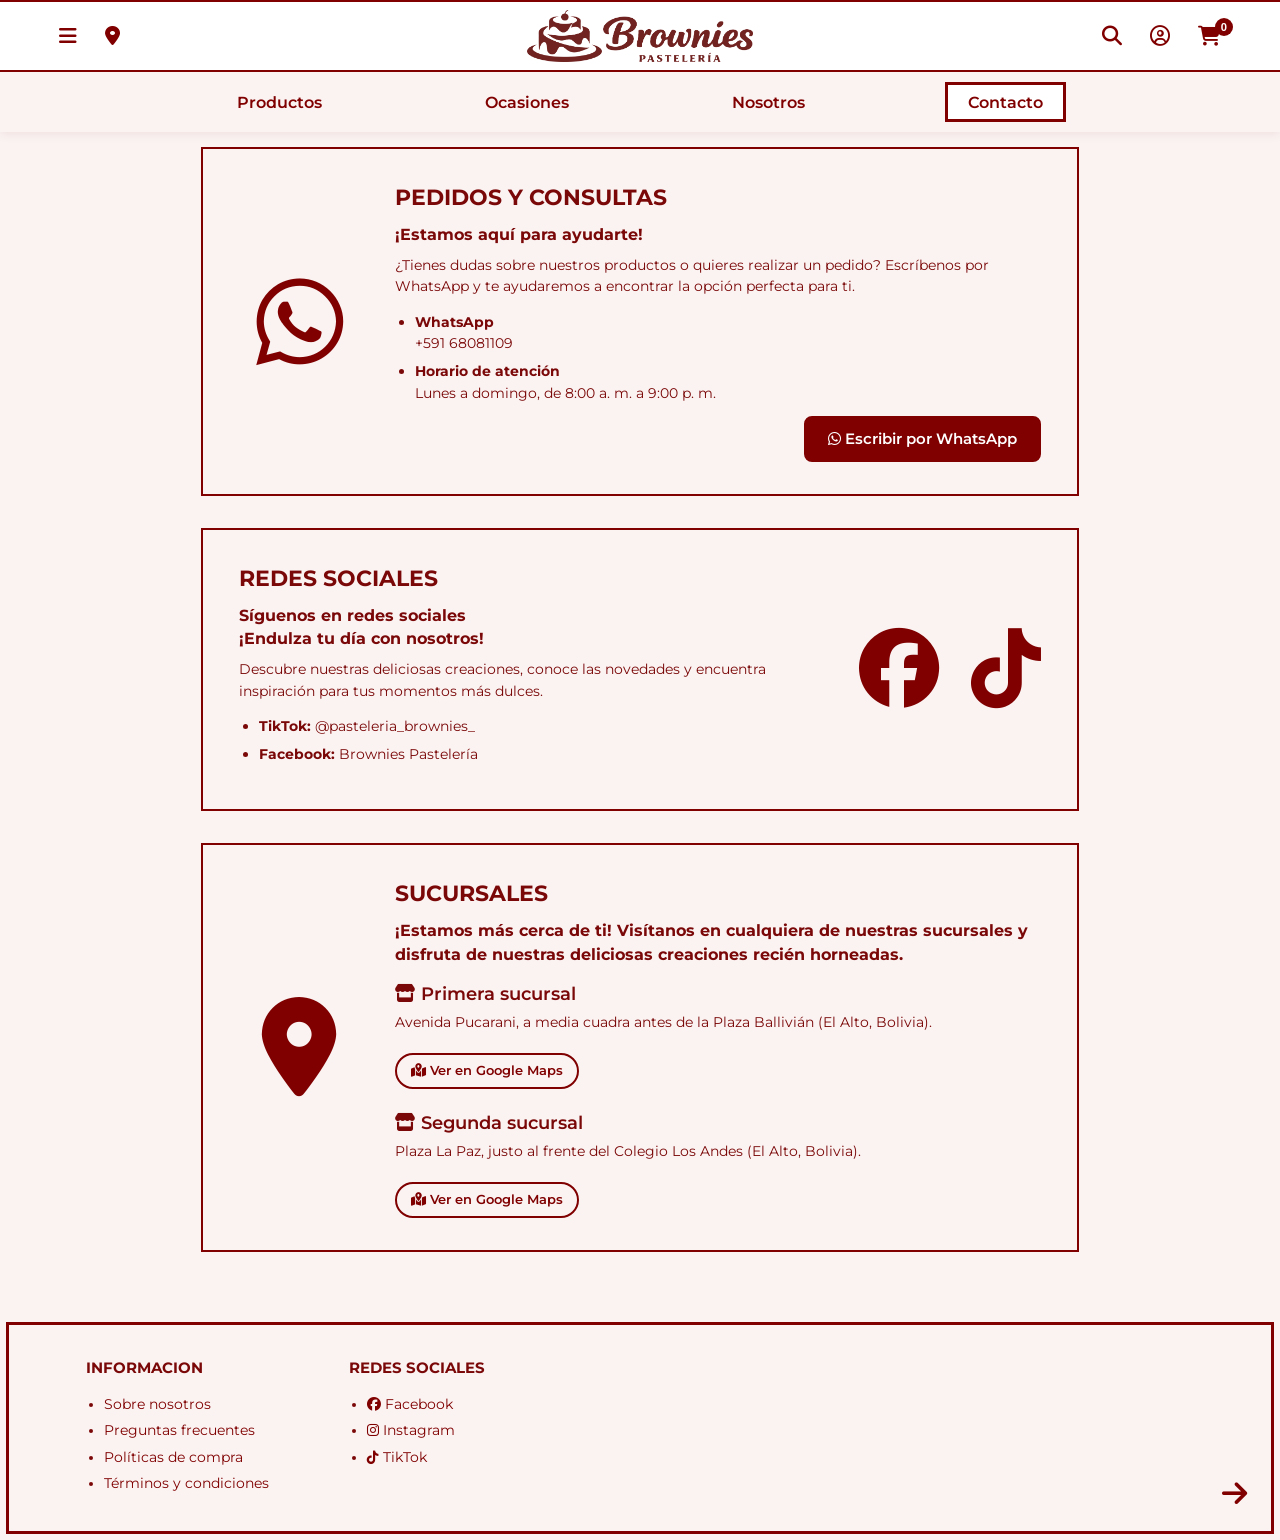
==== commit 2086b04a: "feat(social): link official TikTok profile across site and about page" ====
--- a/contacto.html
+++ b/contacto.html
@@ -3,12 +3,74 @@
 <head>
     <meta charset="UTF-8">
     <meta name="viewport" content="width=device-width, initial-scale=1.0">
-    <title>Brownies Pastelería | Contacto y Sucursales</title>
+    <title>Brownies Pastelería | Sucursales en El Alto, Contacto y Pedidos por WhatsApp</title>
+    <meta name="description" content="Visita las 2 sucursales de Brownies Pastelería en El Alto: Av. Pucarani (Plaza Ballivián) y Plaza La Paz (frente Colegio Los Andes). Pedidos por WhatsApp: +591 68081109.">
+    <meta name="keywords" content="sucursales Brownies Pasteleria, pasteleria Plaza Ballivian El Alto, pasteleria Plaza La Paz El Alto, pedidos tortas WhatsApp Bolivia, telefono Brownies Pasteleria">
+    <meta name="author" content="Brownies Pastelería">
+    <meta name="robots" content="index, follow">
+    <link rel="canonical" href="https://sergius7843.github.io/Pasteleria/contacto.html">
+
+    <!-- Open Graph / Redes Sociales -->
+    <meta property="og:type" content="website">
+    <meta property="og:title" content="Brownies Pastelería | Contacto y Sucursales en El Alto">
+    <meta property="og:description" content="Encuentra nuestras dos sucursales en El Alto y contáctanos directamente por WhatsApp para coordinar tus pedidos y entregas.">
+    <meta property="og:image" content="https://sergius7843.github.io/Pasteleria/images/logotipo.png">
+    <meta property="og:url" content="https://sergius7843.github.io/Pasteleria/contacto.html">
+    <meta property="og:site_name" content="Brownies Pastelería">
+
+    <!-- Twitter Cards -->
+    <meta name="twitter:card" content="summary_large_image">
+    <meta name="twitter:title" content="Brownies Pastelería | Sucursales y Contacto">
+    <meta name="twitter:description" content="Visítanos en Av. Pucarani y Plaza La Paz en El Alto, o escríbenos al WhatsApp +591 68081109.">
+    <meta name="twitter:image" content="https://sergius7843.github.io/Pasteleria/images/logotipo.png">
+
+    <!-- Datos Estructurados Schema.org LocalBusiness con las 2 sucursales -->
+    <script type="application/ld+json">
+    {
+      "@context": "https://schema.org",
+      "@type": "Bakery",
+      "name": "Brownies Pastelería",
+      "image": "https://sergius7843.github.io/Pasteleria/images/logotipo.png",
+      "@id": "https://sergius7843.github.io/Pasteleria/#bakery",
+      "url": "https://sergius7843.github.io/Pasteleria/contacto.html",
+      "telephone": "+59168081109",
+      "priceRange": "Bs. 20 - Bs. 250",
+      "department": [
+        {
+          "@type": "Bakery",
+          "name": "Brownies Pastelería - Sucursal 1 Ballivián",
+          "address": {
+            "@type": "PostalAddress",
+            "streetAddress": "Avenida Pucarani, media cuadra antes de Plaza Ballivián",
+            "addressLocality": "El Alto",
+            "addressRegion": "La Paz",
+            "addressCountry": "BO"
+          },
+          "telephone": "+59168081109",
+          "openingHours": "Mo-Su 08:00-21:00"
+        },
+        {
+          "@type": "Bakery",
+          "name": "Brownies Pastelería - Sucursal 2 Plaza La Paz",
+          "address": {
+            "@type": "PostalAddress",
+            "streetAddress": "Plaza La Paz, justo al frente del Colegio Los Andes",
+            "addressLocality": "El Alto",
+            "addressRegion": "La Paz",
+            "addressCountry": "BO"
+          },
+          "telephone": "+59168081109",
+          "openingHours": "Mo-Su 08:00-21:00"
+        }
+      ]
+    }
+    </script>
+
     <link rel="preconnect" href="https://fonts.googleapis.com">
     <link rel="preconnect" href="https://fonts.gstatic.com" crossorigin>
     <link href="https://fonts.googleapis.com/css2?family=Lobster+Two:ital,wght@0,700;1,700&family=Montserrat:wght@400;500;600;700&display=swap" rel="stylesheet">
     <link rel="stylesheet" href="https://cdnjs.cloudflare.com/ajax/libs/font-awesome/6.5.1/css/all.min.css">
-    <link rel="stylesheet" href="styles.css">
+    <link rel="stylesheet" href="styles.css?v=2.3">
 </head>
 <body>
 
@@ -155,7 +217,7 @@
                 <h3>Síguenos en redes sociales<br>¡Endulza tu día con nosotros!</h3>
                 <p>Descubre nuestras deliciosas creaciones, conoce las novedades y encuentra inspiración para tus momentos más dulces.</p>
                 <ul class="contact-list">
-                    <li><strong>TikTok:</strong> @BrowniesPasteleria</li>
+                    <li><strong>TikTok:</strong> @pasteleria_brownies_</li>
                     <li><strong>Facebook:</strong> Brownies Pastelería</li>
                 </ul>
             </div>
@@ -163,7 +225,7 @@
                 <a href="https://facebook.com" target="_blank" rel="noopener" aria-label="Facebook" class="social-big-link">
                     <i class="fa-brands fa-facebook"></i>
                 </a>
-                <a href="https://tiktok.com" target="_blank" rel="noopener" aria-label="TikTok" class="social-big-link tiktok-bg">
+                <a href="https://www.tiktok.com/@pasteleria_brownies_?_r=1&_t=ZS-9BZh7oAoTZM" target="_blank" rel="noopener" aria-label="TikTok" class="social-big-link tiktok-bg">
                     <i class="fa-brands fa-tiktok"></i>
                 </a>
             </div>
@@ -257,13 +319,13 @@
                 <ul>
                     <li><a href="https://facebook.com" target="_blank" rel="noopener"><i class="fa-brands fa-facebook"></i> Facebook</a></li>
                     <li><a href="https://instagram.com" target="_blank" rel="noopener"><i class="fa-brands fa-instagram"></i> Instagram</a></li>
-                    <li><a href="https://tiktok.com" target="_blank" rel="noopener"><i class="fa-brands fa-tiktok"></i> TikTok</a></li>
+                    <li><a href="https://www.tiktok.com/@pasteleria_brownies_?_r=1&_t=ZS-9BZh7oAoTZM" target="_blank" rel="noopener"><i class="fa-brands fa-tiktok"></i> TikTok</a></li>
                 </ul>
             </div>
             <a href="#" class="footer-arrow" title="Volver arriba"><i class="fa-solid fa-arrow-right"></i></a>
         </div>
     </footer>
 
-    <script src="scripts.js"></script>
+    <script src="scripts.js?v=2.2"></script>
 </body>
-</html>+</html>
--- a/styles.css
+++ b/styles.css
@@ -22,7 +22,16 @@
 
 html {
     scroll-behavior: smooth;
+    scroll-padding-top: 175px;
     -webkit-text-size-adjust: 100%;
+}
+
+/* Margen superior de compensación para navegación con anclas (#) debido al encabezado fijo */
+section[id],
+.occasion-row,
+.prod-signature-section,
+.prod-zigzag-section {
+    scroll-margin-top: 175px;
 }
 
 body {
@@ -39,6 +48,19 @@
 main {
     flex: 1;
     width: 100%;
+}
+
+/* Utilidad accesible para SEO y lectores de pantalla (oculta visualmente pero indexable) */
+.sr-only {
+    position: absolute !important;
+    width: 1px !important;
+    height: 1px !important;
+    padding: 0 !important;
+    margin: -1px !important;
+    overflow: hidden !important;
+    clip: rect(0, 0, 0, 0) !important;
+    white-space: nowrap !important;
+    border: 0 !important;
 }
 
 .script-heading {
@@ -573,16 +595,25 @@
     align-items: center;
     justify-content: space-between;
     gap: 40px;
-    animation: fadeIn 0.45s ease;
+    opacity: 0;
+    transition: opacity 0.5s ease;
 }
 
 .carousel-slide.active {
     display: flex;
-}
-
-@keyframes fadeIn {
-    from { opacity: 0; transform: translateY(6px); }
-    to { opacity: 1; transform: translateY(0); }
+    opacity: 1;
+    animation: carouselSlideIn 0.5s cubic-bezier(0.25, 1, 0.5, 1) forwards;
+}
+
+@keyframes carouselSlideIn {
+    from {
+        opacity: 0;
+        transform: translateX(18px);
+    }
+    to {
+        opacity: 1;
+        transform: translateX(0);
+    }
 }
 
 .slide-text {
@@ -618,19 +649,40 @@
 
 .carousel-arrow {
     position: absolute;
-    top: 46%;
+    top: 48%;
     transform: translateY(-50%);
-    background: none;
-    border: none;
-    color: var(--brand-red);
-    font-size: 2.2rem;
+    background: rgba(255, 255, 255, 0.92);
+    border: 1.5px solid rgba(128, 0, 0, 0.22);
+    border-radius: 50%;
+    width: 44px;
+    height: 44px;
+    display: flex;
+    align-items: center;
+    justify-content: center;
+    color: var(--brand-red);
+    font-size: 1.25rem;
     cursor: pointer;
-    padding: 8px;
-    z-index: 5;
-}
-
-.carousel-arrow.prev { left: 10px; }
-.carousel-arrow.next { right: 10px; }
+    padding: 0;
+    z-index: 6;
+    box-shadow: 0 4px 14px rgba(128, 0, 0, 0.14);
+    transition: all 0.25s cubic-bezier(0.25, 0.8, 0.25, 1);
+    backdrop-filter: blur(4px);
+}
+
+.carousel-arrow:hover {
+    background: var(--brand-red);
+    color: var(--bg-white);
+    transform: translateY(-50%) scale(1.1);
+    box-shadow: 0 6px 18px rgba(128, 0, 0, 0.26);
+    border-color: var(--brand-red);
+}
+
+.carousel-arrow:active {
+    transform: translateY(-50%) scale(0.96);
+}
+
+.carousel-arrow.prev { left: 8px; }
+.carousel-arrow.next { right: 8px; }
 
 .carousel-dots {
     display: flex;
